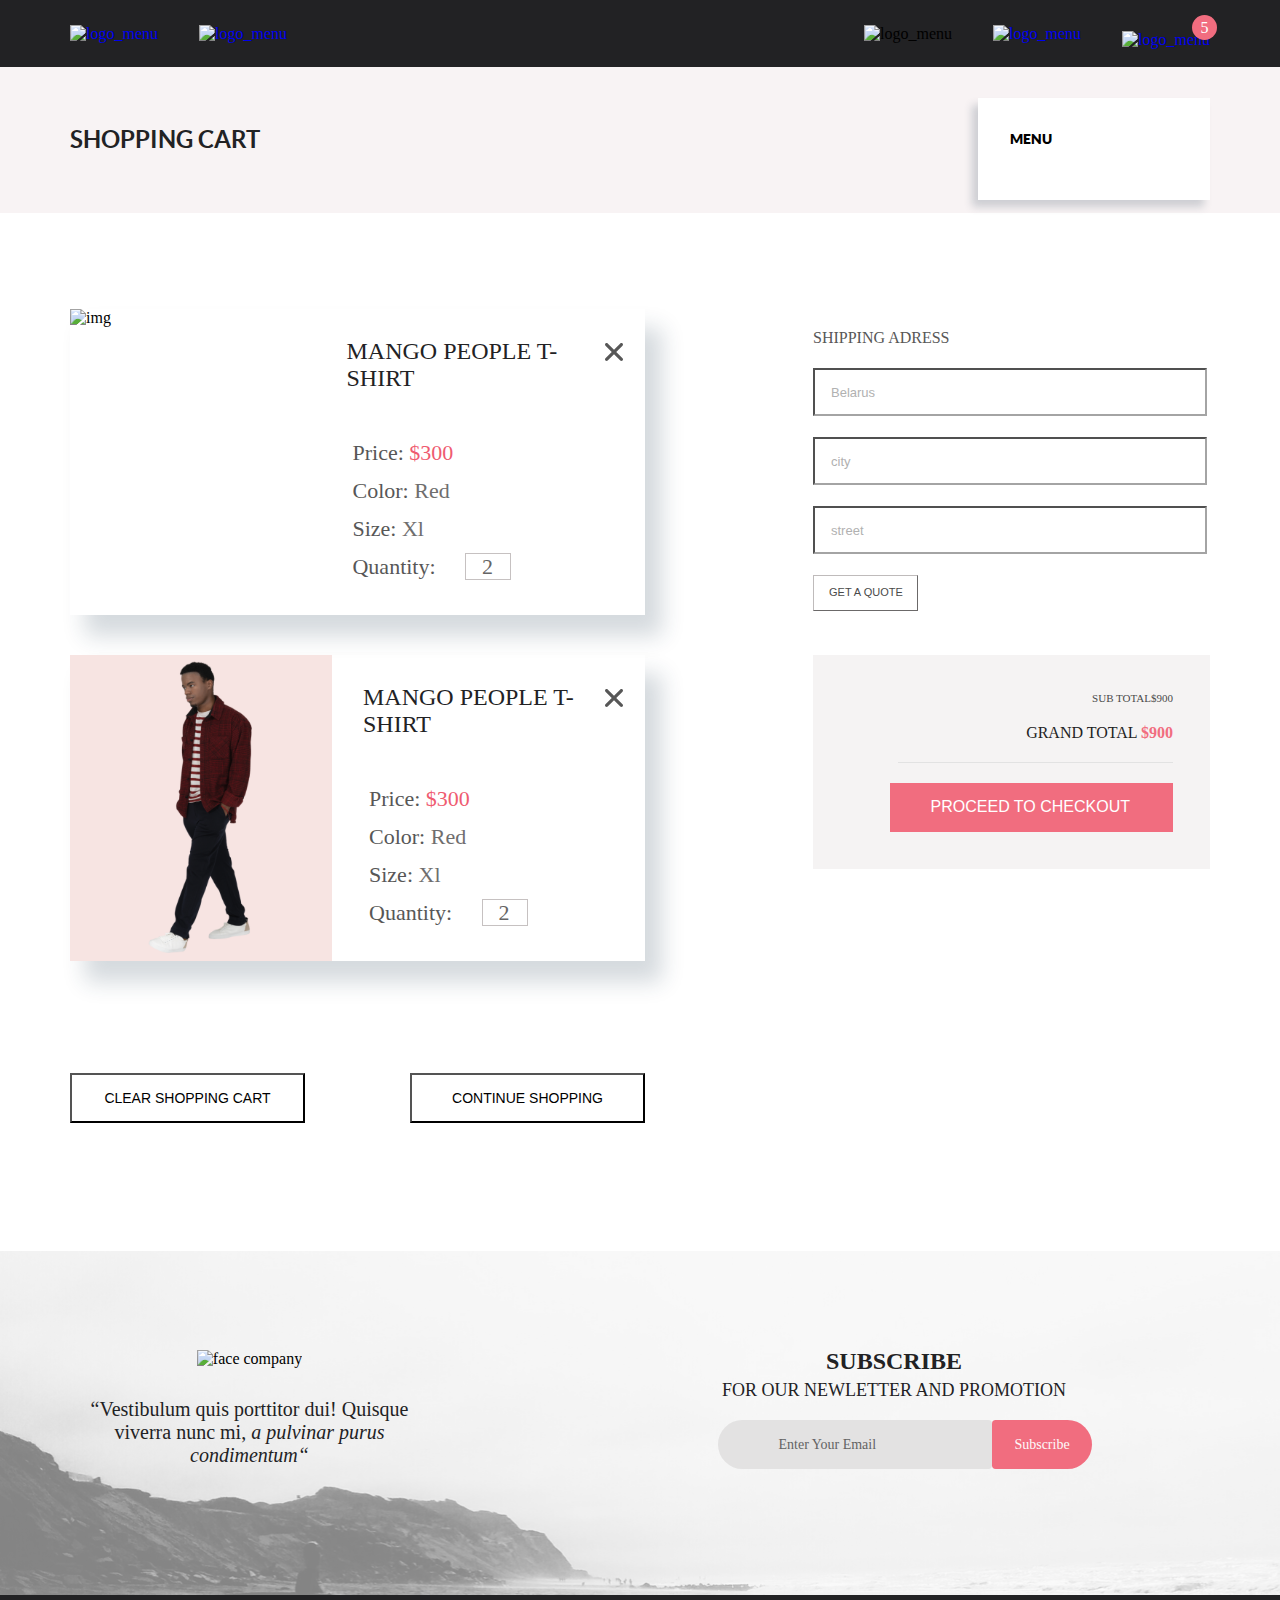
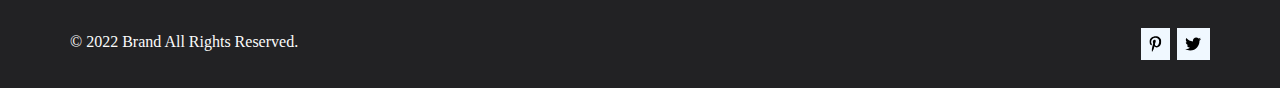
==== cart.html @ c23f2e06 ""сделала"" ====
<!DOCTYPE html>
<html lang="en">

<head>
    <meta charset="UTF-8">
    <meta http-equiv="X-UA-Compatible" content="IE=edge">
    <meta name="viewport" content="width=device-width, initial-scale=1.0">
    <title>Cart</title>
    <link rel="stylesheet" href="fonts/stylesheet.css">
    <link rel="stylesheet" href="style.css">
</head>

<body>

    <header class="header center">
        <nav class="header__left">
            <a class="log" href="#"><img src="img/logo_menu.png" alt="logo_menu" class="logl__header__left"></a>
            <a class="log" href="#"><img src="img/forma.png" alt="logo_menu" class="logl__header__left"></a>
        </nav>

        <nav class="header__right">
            <div class="header__burger">
                <label class="header__burger-img" for="burger"><img src="img/menu.png" alt="logo_menu" class="log1__header__right"></label>
                <input id="burger" type="checkbox">
                <nav class="nav">
                    <div class="burger_content">
                        <details class="burger_item__head">
                            <summary class="burger_head"><span class="burger_head-title">MENU</span>
                            </summary>
                            <details class="burger_item">
                                <summary class="burger_head"><span class="burger_head-title">MAN</span>
                                </summary>
                                <div class="burger_link-box">
                                    <a href="#" class="burger_link">Accessories</a>
                                    <a href="#" class="burger_link">Bags</a>
                                    <a href="#" class="burger_link">Denim</a>
                                    <a href="#" class="burger_link">T-Shirts</a>
                                </div>
                            </details>

                            <details class="burger_item">
                                <summary class="burger_head"><span class="burger_head-title">WOMAN</span>
                                </summary>
                                <div class="burger_link-box">
                                    <a href="#" class="burger_link">Accessories</a>
                                    <a href="#" class="burger_link">Bags</a>
                                    <a href="#" class="burger_link">Denim</a>
                                    <a href="#" class="burger_link">T-Shirts</a>
                                </div>
                            </details>
                        </details>
                    </div>
                </nav>
            </div>


            <!-- <a class="log" href="#"><img src="img/menu.png" alt="logo_menu" class="log1__header__right"></a> -->

            <a class="log" href="#"><img src="img/user.png" alt="logo_menu" class="log2__header__right"></a>

            <div class="basket__count">
                <a class="log_basket" href="#"><img src="img/korz.png" alt="logo_menu"
                        class="basket header__right__log3"></a>
            </div>
        </nav>
    </header>

    <div class="top__head center">
        <a class="top__head__link" href="#">
            <h2 class="top__head__heading">SHOPPING CART</h2>
        </a>
    </div>

    <div class="cart__content center">
        <div class="cart__content__product">
            <img class="cart__content__product__img" src="img/elleryBoy.png" alt="img">
            <div class="cart__content__product__description">
                <div class="cart__content__product_head">
                    <h1 class="cart__content__title">MANGO PEOPLE T-SHIRT</h1>
                    <a class="cart__content__svg__close" href="#"><svg width="18" height="18" viewBox="0 0 18 18"
                            fill="none" xmlns="http://www.w3.org/2000/svg">
                            <path
                                d="M11.2453 9L17.5302 2.71516C17.8285 2.41741 17.9962 2.01336 17.9966 1.59191C17.997 1.17045 17.8299 0.76611 17.5322 0.467833C17.2344 0.169555 16.8304 0.00177586 16.4089 0.00140366C15.9875 0.00103146 15.5831 0.168097 15.2848 0.465848L9 6.75069L2.71516 0.465848C2.41688 0.167571 2.01233 0 1.5905 0C1.16868 0 0.764125 0.167571 0.465848 0.465848C0.167571 0.764125 0 1.16868 0 1.5905C0 2.01233 0.167571 2.41688 0.465848 2.71516L6.75069 9L0.465848 15.2848C0.167571 15.5831 0 15.9877 0 16.4095C0 16.8313 0.167571 17.2359 0.465848 17.5342C0.764125 17.8324 1.16868 18 1.5905 18C2.01233 18 2.41688 17.8324 2.71516 17.5342L9 11.2493L15.2848 17.5342C15.5831 17.8324 15.9877 18 16.4095 18C16.8313 18 17.2359 17.8324 17.5342 17.5342C17.8324 17.2359 18 16.8313 18 16.4095C18 15.9877 17.8324 15.5831 17.5342 15.2848L11.2453 9Z"
                                fill="#575757" />
                        </svg></a>

                </div>
                <p class="cart__content__text">Price: <span class="text__price">$300</span></p>
                <p class="cart__content__text">Color: <span class="cart__content__text-Span">Red</span></p>
                <p class="cart__content__text">Size: <span class="cart__content__text-Span">Xl</span></p>
                <p class="cart__content__text">Quantity: <span class="cart__content__text-SpanNum">2</span></p>
            </div>
        </div>

        <div class="cart__content__form">
            <section class="cart__content__form__order">
                <h1 class="form__order_title">SHIPPING ADRESS</h1>
                <form class="cart__content__form__order__input">
                    <input class="input__adress" type="country" id="country" placeholder="Belarus">
                    <input class="input__adress" type="city" id="city" placeholder="city">
                    <input class="input__adress" type="street" id="street" placeholder="street">
                </form>
                <button class="cart__content__form__button">GET A QUOTE</button>
            </section>
        </div>
        <div class="cart__content__product">
            <img class="cart__content__product__img" src="img/menRed.png" alt="img">
            <div class="cart__content__product__description">
                <div class="cart__content__product_head">
                    <h1 class="cart__content__title">MANGO PEOPLE T-SHIRT</h1>
                    <a class="cart__content__svg__close" href="#"><svg width="18" height="18" viewBox="0 0 18 18"
                            fill="none" xmlns="http://www.w3.org/2000/svg">
                            <path
                                d="M11.2453 9L17.5302 2.71516C17.8285 2.41741 17.9962 2.01336 17.9966 1.59191C17.997 1.17045 17.8299 0.76611 17.5322 0.467833C17.2344 0.169555 16.8304 0.00177586 16.4089 0.00140366C15.9875 0.00103146 15.5831 0.168097 15.2848 0.465848L9 6.75069L2.71516 0.465848C2.41688 0.167571 2.01233 0 1.5905 0C1.16868 0 0.764125 0.167571 0.465848 0.465848C0.167571 0.764125 0 1.16868 0 1.5905C0 2.01233 0.167571 2.41688 0.465848 2.71516L6.75069 9L0.465848 15.2848C0.167571 15.5831 0 15.9877 0 16.4095C0 16.8313 0.167571 17.2359 0.465848 17.5342C0.764125 17.8324 1.16868 18 1.5905 18C2.01233 18 2.41688 17.8324 2.71516 17.5342L9 11.2493L15.2848 17.5342C15.5831 17.8324 15.9877 18 16.4095 18C16.8313 18 17.2359 17.8324 17.5342 17.5342C17.8324 17.2359 18 16.8313 18 16.4095C18 15.9877 17.8324 15.5831 17.5342 15.2848L11.2453 9Z"
                                fill="#575757" />
                        </svg></a>

                </div>
                <p class="cart__content__text">Price: <span class="text__price">$300</span></p>
                <p class="cart__content__text">Color: <span class="cart__content__text-Span">Red</span></p>
                <p class="cart__content__text">Size: <span class="cart__content__text-Span">Xl</span></p>
                <p class="cart__content__text">Quantity: <span class="cart__content__text-SpanNum">2</span></p>
            </div>
        </div>
        <div class="cart__content__formTotal">
            <p class="cart__content__formTotal__text1">SUB TOTAL<span>$900</span></p>
            <p class="cart__content__formTotal__text2">GRAND TOTAL <span class="text2__span">$900</span></p>
            <svg width="275" height="1" viewBox="0 0 275 1" fill="none" xmlns="http://www.w3.org/2000/svg">
                <path d="M275 0H0V1H275V0Z" fill="#E2E2E2" />
            </svg>
            <button class="cart__content__formTotal__button">PROCEED TO CHECKOUT</button>
        </div>
        <div class="cart__content__buttons">
            <button class="cart__content__buttons__shopping">CLEAR SHOPPING CART</button>
            <button class="cart__content__buttons__shopping">CONTINUE SHOPPING</button>
        </div>
    </div>

    <footer class="footer">

        <div class="footer_feedback center">
            <div class="footer_feedback_face_company center">

                <img src="img/face.png" alt="face company">
                <div class="text__face__company">
                    <p>“Vestibulum quis porttitor dui! Quisque viverra nunc mi,<span class="a_pulvinar"> a pulvinar
                            purus condimentum“</span> </p>
                </div>
            </div>
            <form class="footer_feedback_inter__email">
                <div>
                    <h2 class="title_SUBSCRIBE">SUBSCRIBE</h2>
                    <h3 class="title_FOR_OUR_NEWLETTER">FOR OUR NEWLETTER AND PROMOTION</h3>
                </div>
                <div class="button">
                    <input class="style__input" placeholder="   Enter Your Email" required type="email">

                    <button class="button__submit" type="submit">Subscribe</button>
                </div>
            </form>
        </div>
        <div class="footer_social_network center">
            <p class="footer_social_network__text">© 2022 Brand All Rights Reserved.</p>

            <div class="footer_social_network__icons">
                <a class="icon" href="#"><svg class="logo_footer" width="13" height="16" viewBox="0 0 13 16" fill="none"
                        xmlns="http://www.w3.org/2000/svg">
                        <g clip-path="url(#clip0_52_417)">
                            <path
                                d="M6.74017 0.203125C3.55549 0.203125 0.408051 2.34063 0.408051 5.8C0.408051 8 1.63723 9.25 2.38218 9.25C2.68948 9.25 2.8664 8.3875 2.8664 8.14375C2.8664 7.85313 2.13076 7.23438 2.13076 6.025C2.13076 3.5125 4.03039 1.73125 6.48875 1.73125C8.60256 1.73125 10.167 2.94062 10.167 5.1625C10.167 6.82187 9.50581 9.93437 7.36407 9.93437C6.59118 9.93437 5.93003 9.37187 5.93003 8.56563C5.93003 7.38438 6.74948 6.24062 6.74948 5.02187C6.74948 2.95312 3.83484 3.32812 3.83484 5.82812C3.83484 6.35313 3.90003 6.93437 4.13283 7.4125C3.70448 9.26875 2.82915 12.0344 2.82915 13.9469C2.82915 14.5375 2.91296 15.1188 2.96883 15.7094C3.07437 15.8281 3.0216 15.8156 3.18301 15.7563C4.74741 13.6 4.69154 13.1781 5.39925 10.3562C5.78104 11.0875 6.7681 11.4812 7.55031 11.4812C10.8467 11.4812 12.3273 8.24688 12.3273 5.33125C12.3273 2.22813 9.66412 0.203125 6.74017 0.203125Z"
                                fill="black" />
                        </g>
                        <defs>
                            <clipPath id="clip0_52_417">
                                <rect width="11.9193" height="16" fill="white" transform="translate(0.408051)" />
                            </clipPath>
                        </defs>
                    </svg>
                </a>

                <a class="icon" href="#"><svg class="logo_footer" width="17" height="16" viewBox="0 0 17 16" fill="none"
                        xmlns="http://www.w3.org/2000/svg">
                        <g clip-path="url(#clip0_52_413)">
                            <path
                                d="M14.4181 4.74107C14.4281 4.88319 14.4281 5.02535 14.4281 5.16747C14.4281 9.50247 11.1509 14.4974 5.16096 14.4974C3.31558 14.4974 1.60132 13.9593 0.159302 13.0253C0.421495 13.0558 0.673569 13.0659 0.94585 13.0659C2.46851 13.0659 3.8702 12.5482 4.98953 11.6649C3.5576 11.6345 2.3576 10.6903 1.94415 9.39081C2.14585 9.42125 2.34751 9.44156 2.5593 9.44156C2.85172 9.44156 3.14418 9.40094 3.41643 9.32991C1.92401 9.02531 0.80465 7.70553 0.80465 6.11163V6.07103C1.23825 6.31469 1.74249 6.46697 2.2769 6.48725C1.39959 5.89841 0.824826 4.89335 0.824826 3.75628C0.824826 3.14716 0.98614 2.58878 1.26851 2.10147C2.87187 4.09131 5.28195 5.39078 7.98443 5.53294C7.93403 5.28928 7.90376 5.0355 7.90376 4.78169C7.90376 2.97457 9.35586 1.5025 11.1609 1.5025C12.0987 1.5025 12.9457 1.89844 13.5407 2.53803C14.2768 2.39591 14.9827 2.12178 15.6079 1.74616C15.3659 2.5076 14.8516 3.14719 14.176 3.55325C14.8315 3.48222 15.4668 3.29944 16.0516 3.04566C15.608 3.69538 15.0533 4.27403 14.4181 4.74107Z"
                                fill="black" />
                        </g>
                        <defs>
                            <clipPath id="clip0_52_413">
                                <rect width="15.8924" height="16" fill="white" transform="translate(0.159302)" />
                            </clipPath>
                        </defs>
                    </svg>
                </a>

            </div>
        </div>
    </footer>

</body>

</html>
---- fonts/stylesheet.css ----
/*! Generated by Font Squirrel (https://www.fontsquirrel.com) on October 3, 2023 */

@font-face {
    font-family: 'latoblack';
    src: url('lato-black-webfont.woff2') format('woff2'),
         url('lato-black-webfont.woff') format('woff');
    font-weight: normal;
    font-style: normal;

}

@font-face {
    font-family: 'latobold';
    src: url('lato-bold-webfont.woff2') format('woff2'),
         url('lato-bold-webfont.woff') format('woff');
    font-weight: normal;
    font-style: normal;

}

@font-face {
    font-family: 'latolight';
    src: url('lato-light-webfont.woff2') format('woff2'),
         url('lato-light-webfont.woff') format('woff');
    font-weight: normal;
    font-style: normal;

}
---- style.css ----
@charset "UTF-8";
.main__catalog .main__link4, .main__catalog .main__link3, .main__catalog .main__link2, .main__catalog .main__link1 {
  display: flex;
  flex-direction: column;
  align-items: center;
  justify-content: center;
  font-size: 16px;
  line-height: 1.2;
  color: white;
}

.main__catalog .main__link4, .main__catalog .main__link3, .main__catalog .main__link2, .main__catalog .main__link1 {
  display: flex;
  flex-direction: column;
  align-items: center;
  justify-content: center;
  font-size: 16px;
  line-height: 1.2;
  color: white;
}

* {
  margin: 0;
  padding: 0;
}

/****footer*******/
.footer {
  position: relative;
}
.footer__dop__info {
  background-color: #222224;
}
.footer__dop__info {
  display: flex;
  justify-content: center;
  align-items: center;
  gap: 30px;
}
.footer .info {
  display: flex;
  flex-direction: column;
  justify-content: center;
  align-items: center;
  padding-top: 103px;
  padding-bottom: 104px;
  gap: 20px;
}
.footer .info_title {
  color: #FBFBFB;
  font-size: 19.96px;
  font-style: normal;
  font-weight: 400;
  line-height: normal;
}
.footer .info__text {
  color: #918f8f;
  text-align: center;
  font-family: Lato;
  font-size: 13.972px;
  font-style: normal;
  font-weight: 300;
  line-height: normal;
}
.footer_feedback {
  display: flex;
  padding-top: 97px;
  padding-bottom: 126px;
  gap: 293px;
  position: relative;
  z-index: 2;
}
.footer_feedback::after {
  content: "";
  background: url(img/backgroundBig.png);
  opacity: 0.5;
  top: 0;
  left: 0;
  bottom: 0;
  right: 0;
  position: absolute;
  z-index: -1;
}
.footer_feedback_face_company {
  display: flex;
  justify-content: center;
  align-items: center;
  flex-direction: column;
  gap: 30px;
}
.footer_feedback_face_company .text__face__company {
  width: 359px;
  color: #222224;
  text-align: center;
  font-family: Lato;
  font-size: 20px;
  font-style: normal;
  font-weight: 400;
  line-height: normal;
}
.footer_feedback_face_company .text__face__company .a_pulvinar {
  font-size: 20px;
  font-style: italic;
}
.footer_feedback_inter__email {
  display: flex;
  justify-content: center;
  flex-direction: column;
  align-items: flex-start;
  flex-wrap: nowrap;
  justify-content: flex-end;
}
.footer_feedback .title_SUBSCRIBE {
  color: #222224;
  text-align: center;
  font-family: Lato;
  font-size: 24px;
  font-style: normal;
  font-weight: 700;
}
.footer_feedback .title_FOR_OUR_NEWLETTER {
  color: #222224;
  font-family: Lato;
  font-size: 18px;
  font-style: normal;
  font-weight: 400;
  padding-bottom: 15px;
  line-height: 167.2%;
}
.footer_feedback .style__input {
  margin: -4px;
  border-radius: 100px 15px 15px 100px;
  background: #e3e2e2 !important;
  outline: #080808;
  height: 49px;
  width: 244px;
  color: #111111;
  font-family: Lato;
  border: 0px solid #080808;
}
.footer_feedback .style__input {
  padding-left: 30px;
}
.footer_feedback ::-moz-placeholder {
  color: #222224;
  font-family: Lato;
  font-size: 14px;
  opacity: 0.671;
  text-indent: 20px;
  vertical-align: middle;
}
.footer_feedback :-ms-input-placeholder {
  color: #222224;
  font-family: Lato;
  font-size: 14px;
  opacity: 0.671;
  text-indent: 20px;
  vertical-align: middle;
}
.footer_feedback ::placeholder {
  color: #222224;
  font-family: Lato;
  font-size: 14px;
  opacity: 0.671;
  text-indent: 20px;
  vertical-align: middle;
}
.footer_feedback .button__submit {
  border-radius: 15px 100px 100px 15px;
  background: #F16D7F !important;
  height: 49px;
  width: 100px;
  color: #fdf9f9;
  font-size: 14px;
  font-family: Lato;
  border: 0px solid #080808;
}
.footer_feedback .button__submit:hover {
  transition-timing-function: cubic-bezier(0.68, -0.55, 0.265, 1.55);
  scale: 1.1;
  transition-duration: 0.9s;
}
.footer_social_network {
  display: flex;
  justify-content: space-between;
  align-items: center;
  background-color: #222224;
  padding: 24px 23px;
  flex-wrap: nowrap;
  flex-direction: row;
  align-items: center;
}
.footer_social_network__text {
  color: #FBFBFB;
  font-size: center;
  font-weight: 16px;
  font-style: 400;
  text-align: normal;
  line-height: normal;
}
.footer_social_network__icons {
  display: flex;
  align-items: center;
  flex-direction: row;
  justify-content: center;
  gap: 7px;
}
.footer_social_network .icon {
  padding-top: 9px;
}
.footer_social_network .logo_footer {
  background-color: aliceblue;
  padding: 8px;
}
.footer .logo_footer:hover {
  background-color: #F16D7F;
}
.footer .network:hover {
  background-color: #F16D7F;
  transition-duration: 0.9s;
}
.footer .icon:hover {
  color: #F16D7F;
  transition-timing-function: linear;
}

.main__catalog .main__link4, .main__catalog .main__link3, .main__catalog .main__link2, .main__catalog .main__link1 {
  display: flex;
  flex-direction: column;
  align-items: center;
  justify-content: center;
  font-size: 16px;
  line-height: 1.2;
  color: white;
}

* {
  margin: 0;
  padding: 0;
}

/*main*/
.main {
  background: #F1E4E6;
}
.main__content {
  display: flex;
  justify-content: center;
  align-items: center;
  padding: 5px;
}
.main__content__image {
  margin-left: -139px;
}
.main__text {
  font-size: 48px;
  font-style: normal;
  font-weight: 900;
  line-height: normal;
  display: flex;
  flex-direction: row;
  gap: 16px;
}
.main__text_OF_LUXERIOUS {
  font-size: 32px;
  font-weight: 700;
}
.main__text_FASHION {
  color: #F16D7F;
  font-size: 32px;
  font-weight: 700;
}

/*main__catalog*/
.main__catalog {
  display: grid;
  justify-content: center;
  align-items: center;
  gap: 30px;
  color: #FFF;
  font-size: center;
  font-weight: 16px;
  font-style: 400;
  text-align: normal;
  line-height: normal;
  padding-top: 65px;
  padding-bottom: 96px;
}
.main__catalog_link {
  text-decoration: none;
}
.main__catalog_link__long {
  text-decoration: none;
}
.main__catalog .main__link1 {
  background-image: url(img/Group1.png);
  height: 260px;
  width: 360px;
}
.main__catalog .main__link2 {
  background-image: url(img/Group2.jpg);
  height: 260px;
  width: 360px;
}
.main__catalog .main__link3 {
  background-image: url(img/Group3.jpg);
  height: 260px;
  width: 360px;
}
.main__catalog .main__link4 {
  height: 180px;
  width: 1140px;
  background-image: url(img/Group4.jpg);
  grid-column: 1/4;
}
.main__catalog .span__catalog {
  color: #F16D7F;
  font-size: 24px;
  font-style: normal;
  font-weight: 700;
  line-height: normal;
}
.main__catalog .link:hover {
  color: aqua;
  transform: scale(1.2);
  /* Увеличиваем масштаб */
  transition: 1s;
  /* Время эффекта */
}
.main__catalog .link__long:hover {
  color: aqua;
  transform: scale(1.2);
  transition: 1s;
}

.main__catalog .main__link1, .main__catalog .main__link2, .main__catalog .main__link3, .main__catalog .main__link4 {
  display: flex;
  flex-direction: column;
  align-items: center;
  justify-content: center;
  font-size: 16px;
  line-height: 1.2;
  color: white;
}

* {
  margin: 0;
  padding: 0;
}

.fetured__product__new {
  display: flex;
  justify-content: center;
  align-items: center;
  gap: 30px;
  padding-top: 129px;
}

.fetured {
  display: grid;
  justify-content: center;
  align-items: center;
  gap: 30px;
  grid-template-columns: repeat(3, 1fr);
  padding-top: 1px;
  padding-bottom: 48px;
  justify-items: center;
}
.fetured catalog {
  padding-top: 132px;
}
.fetured__title {
  grid-column: 1/4;
  display: flex;
  justify-content: center;
  align-items: center;
  flex-direction: column;
}
.fetured__title__tit {
  color: #222;
  font-size: 30px;
  font-style: normal;
  font-weight: 400;
  line-height: normal;
}
.fetured__title__text {
  color: #9F9F9F;
  font-size: 14px;
  font-style: normal;
  font-weight: 400;
  line-height: normal;
}
.fetured__product {
  width: 360px;
  display: flex;
  justify-content: center;
  align-items: center;
  flex-direction: column;
  background-color: #F8F8F8;
}
.fetured__product__img {
  width: 100%;
}

.text_product {
  display: flex;
  gap: 16px;
  flex-direction: column;
  align-items: flex-start;
  padding-top: 25px;
  padding-bottom: 25px;
}
.text_product__title {
  color: #000;
  font-size: 20px;
  font-weight: 500;
  font-style: normal;
  font-weight: 400;
  line-height: normal;
}
.text_product__text {
  color: #5D5D5D;
  font-size: 14px;
  font-style: normal;
  font-weight: 300;
  line-height: normal;
}
.text_product__price {
  color: #F16D7F;
  font-size: 16px;
  font-style: normal;
  font-weight: 400;
  line-height: normal;
}

/****pege__number*******/
.pagina {
  display: flex;
  justify-content: center;
  align-items: center;
  margin-bottom: 96px;
}
.pagina_page {
  display: flex;
  justify-content: center;
  align-items: center;
  gap: 17px;
  border: 2px solid #f6f3f3;
  width: 350px;
  height: 60px;
}
.pagina_page__box {
  display: flex;
  justify-content: center;
  align-items: center;
  gap: 17px;
}
.pagina .number_page {
  list-style-type: none;
}
.pagina .num {
  color: #C4C4C4;
  font-size: 16px;
  font-style: normal;
  font-weight: 300;
  line-height: normal;
}
.pagina .num:hover {
  color: #F16D7F;
}

/****fetured__catalog*******/
.fetured__catalog {
  display: grid;
  justify-content: center;
  align-items: center;
  gap: 30px;
  grid-template-columns: repeat(3, 1fr);
  padding-top: 132px;
  padding-bottom: 48px;
  justify-items: center;
}
.fetured__catalog__title {
  grid-column: 1/4;
  display: flex;
  justify-content: center;
  align-items: center;
  flex-direction: column;
}
.fetured__catalog__title__tit {
  color: #222;
  font-size: 30px;
  font-style: normal;
  font-weight: 400;
  line-height: normal;
}
.fetured__catalog__title__text {
  color: #9F9F9F;
  font-size: 14px;
  font-style: normal;
  font-weight: 400;
  line-height: normal;
}
.fetured__catalog__product {
  width: 360px;
  display: flex;
  justify-content: center;
  align-items: center;
  flex-direction: column;
  background-color: #F8F8F8;
}
.fetured__catalog__product__img {
  width: 100%;
}

.text_product {
  display: flex;
  gap: 16px;
  flex-direction: column;
  align-items: flex-start;
  padding-top: 25px;
  padding-bottom: 25px;
}
.text_product__title {
  color: #000;
  font-size: 20px;
  font-weight: 500;
  font-style: normal;
  font-weight: 400;
  line-height: normal;
}
.text_product__text {
  color: #5D5D5D;
  font-size: 14px;
  font-style: normal;
  font-weight: 300;
  line-height: normal;
}
.text_product__price {
  color: #F16D7F;
  font-size: 16px;
  font-style: normal;
  font-weight: 400;
  line-height: normal;
}

.button__footer__product {
  grid-column: 1/4;
  display: flex;
  justify-content: center;
  align-items: center;
  flex-direction: column;
  padding: 15px 50px;
}
.button__footer__product span {
  color: #F26376;
  font-family: Lato;
  font-size: 16px;
  font-style: normal;
  font-weight: 400;
  line-height: normal;
}

.main__catalog .main__link1, .main__catalog .main__link2, .main__catalog .main__link3, .main__catalog .main__link4 {
  display: flex;
  flex-direction: column;
  align-items: center;
  justify-content: center;
  font-size: 16px;
  line-height: 1.2;
  color: white;
}

* {
  margin: 0;
  padding: 0;
}

/****filter__sort*******/
.filter_sort {
  position: absolute;
  display: flex;
  gap: 16px;
  padding-top: 39px;
  padding-bottom: 64px;
}

.filter {
  padding: 13px 16px 16px;
  width: 360px;
  box-sizing: border-box;
  position: relative;
  z-index: 10;
}
.filter[open] {
  background: #FFFFFF;
  box-shadow: 6px 4px 35px rgba(0, 0, 0, 0.21);
}
.filter_summary {
  display: flex;
  justify-content: flex-start;
  align-items: center;
  gap: 11px;
}
.filter__title {
  color: #222224;
  font-size: 14px;
  font-style: normal;
  font-weight: 400;
  line-height: normal;
  line-height: 17px;
}
.filter_content {
  padding-top: 24px;
  padding-bottom: 16px;
}
.filter_link-box {
  display: flex;
  flex-direction: column;
  gap: 11px;
  padding: 24px 16px;
}
.filter_link {
  color: #6F6E6E;
  font-size: 14px;
  font-style: normal;
  font-weight: 400;
  line-height: normal;
  line-height: 17px;
  padding-left: 17px;
}
.filter_link:hover {
  color: #F16D7F;
}
.filter_head {
  width: 140%;
  color: #6F6E6E;
  font-size: 14px;
  font-style: normal;
  font-weight: 400;
  line-height: normal;
  padding-top: 11px;
  padding-bottom: 11px;
  padding-left: 11px;
  border-bottom: 1px solid #e7e3e3;
  border-left: 5px solid #F16D7F;
}
.filter_item {
  margin-top: 16px;
}
.filter_item[open] .filter_head-title {
  color: #F16D7F;
}
.filter[open] .filter__title {
  color: #F16D7F;
}
.filter[open] path {
  fill: #F16D7F;
}
.filter_item[open].filter_head {
  color: #F16D7F;
}

.sort {
  display: flex;
  justify-content: flex-start;
  align-items: center;
  margin-left: 15px;
  padding-top: 12px;
  align-items: flex-start;
}
.sort_details {
  position: relative;
  padding-right: 27px;
}
.sort_summary {
  display: flex;
  align-items: center;
  gap: 10px;
}
.sort_title {
  color: #6F6E6E;
  font-size: 14px;
  font-style: normal;
  font-weight: 400;
  line-height: normal;
  line-height: 17px;
}
.sort__box {
  background: #FFFFFF;
  box-shadow: 6px 4px 35px rgba(0, 0, 0, 0.21);
  border: 1px solid #222222;
  position: absolute;
  width: 79px;
  z-index: 10;
  margin-top: 5px;
  padding: 9px;
}
.sort__check {
  display: flex;
  align-items: center;
  padding-top: 5px;
  padding-bottom: 9px;
  gap: 9px;
}
.sort__check label {
  color: #6F6E6E;
  font-size: 14px;
  font-style: normal;
  font-weight: 400;
  line-height: normal;
  font-family: Roboto;
}

.main__catalog .main__link1, .main__catalog .main__link2, .main__catalog .main__link3, .main__catalog .main__link4 {
  display: flex;
  flex-direction: column;
  align-items: center;
  justify-content: center;
  font-size: 16px;
  line-height: 1.2;
  color: white;
}

* {
  margin: 0;
  padding: 0;
}

/****** carousel ******/
.carousel-inner {
  display: flex;
  background-color: #F7F7F7;
  justify-content: center;
}

.carousel-control-next {
  right: 0;
}

.carousel-control-prev {
  left: 0;
}

.carousel-control-next, .carousel-control-prev {
  position: absolute;
  top: 0;
  bottom: 0;
  display: flex;
  align-items: center;
  justify-content: center;
  width: 15%;
  color: #fff;
  text-align: center;
  opacity: 0.5;
}

.carousel-control-next-icon,
.carousel-control-prev-icon {
  display: inline-block;
  width: 35px;
  height: 35px;
  background: transparent no-repeat center center;
  background-size: 100% 100%;
  background-color: rgba(42, 42, 42, 0.15);
}
.carousel-control-next-icon :hover,
.carousel-control-prev-icon :hover {
  fill: #F16D7F;
}

.carousel-control-prev-icon {
  padding-top: 2px;
  padding-right: 5px;
}

.carousel-control-next-icon {
  padding-top: 2px;
  padding-right: 5px;
  transform: rotate(180deg);
}

.product_description {
  display: flex;
  justify-content: center;
  align-items: center;
  flex-direction: column;
  margin-bottom: 655px;
  position: relative;
}
.product_description__box {
  width: 850px;
  height: 685px;
  display: flex;
  justify-content: center;
  align-items: center;
  flex-direction: column;
  top: -45px;
  position: absolute;
  z-index: 10;
  border: 1px solid #EAEAEA;
  background-color: #FFF;
  padding-bottom: 64px;
}
.product_description_title1 {
  color: #000;
  font-size: 14px;
  font-style: normal;
  font-weight: 300;
  line-height: normal;
  padding-top: 64px;
  padding-bottom: 12px;
}
.product_description_title2 {
  color: #4D4D4D;
  font-size: 18px;
  font-style: normal;
  font-weight: 300;
  line-height: normal;
  padding-top: 12px;
  padding-bottom: 48px;
}
.product_description_text {
  color: #5E5E5E;
  font-size: 14px;
  font-style: normal;
  font-weight: 300;
  line-height: normal;
  text-align: center;
  width: 582px;
}
.product_description__price {
  display: flex;
  justify-content: center;
  align-items: center;
  color: #222224;
  font-size: 24px;
  font-style: normal;
  font-weight: 300;
  line-height: normal;
  padding-top: 32px;
  padding-bottom: 65px;
  color: #F16D7F;
  border-bottom: 1px solid #EAEAEA;
  width: 50%;
}
.product_description_line {
  padding-top: 0px;
  padding-bottom: 65px;
}
.product_description_breadCrambs {
  display: flex;
  justify-content: center;
  align-items: center;
  flex-direction: row;
  gap: 22px;
  padding-bottom: 63px;
}
.product_description_breadCrambs__a {
  color: #222224;
  gap: 9px;
}
.product_description__button {
  display: flex;
  justify-content: center;
  align-items: center;
  gap: 22px;
  border: 2px solid #e34761;
  padding: 3px 54px;
  width: 200px;
}
.product_description__button .button_text {
  color: #F16D7F;
  font-size: 16px;
  font-style: normal;
  font-weight: 400;
  line-height: normal;
  padding-top: 17px;
  padding-right: 5px;
}

.product_description_title1:hover {
  color: #F16D7F;
}

.product_description__button:hover {
  color: #F16D7F;
  transform: translate(0, 0.25em);
}

.main__catalog .main__link1, .main__catalog .main__link2, .main__catalog .main__link3, .main__catalog .main__link4 {
  display: flex;
  flex-direction: column;
  align-items: center;
  justify-content: center;
  font-size: 16px;
  line-height: 1.2;
  color: white;
}

* {
  margin: 0;
  padding: 0;
}

.cart__content {
  padding-top: 96px;
  padding-bottom: 128px;
  display: grid;
  grid-template-columns: repeat(2, auto);
  gap: 40px;
}
.cart__content__product {
  box-shadow: 16px 20px 21px 1px rgba(34, 60, 80, 0.19);
  display: flex;
  align-items: center;
  justify-content: center;
  align-content: center;
  flex-wrap: nowrap;
  gap: 31px;
}
.cart__content__product__img {
  width: 262px;
  height: 306px;
}
.cart__content__product_head {
  display: flex;
  flex-direction: row;
  align-content: flex-start;
  justify-content: flex-start;
  align-items: flex-start;
  flex-wrap: nowrap;
}
.cart__content__title {
  color: #222224;
  font-size: 24px;
  font-weight: 400;
  font-style: normal;
  text-align: none;
  line-height: normal;
  padding-top: 0px;
  padding-bottom: 42px;
}
.cart__content__svg__close {
  padding-top: 5px;
  padding-right: 22px;
}
.cart__content__svg__close path:hover {
  fill: #F16D7F;
}
.cart__content__text {
  color: #575757;
  font-size: 22px;
  font-weight: 400;
  font-style: normal;
  text-align: none;
  line-height: normal;
  padding: 6px;
}
.cart__content__text-Span {
  color: #6F6E6E;
  font-family: Lato;
  font-size: 22px;
  font-style: normal;
  font-weight: 400;
  line-height: normal;
}
.cart__content__text-SpanNum {
  border: 1px solid #c6c1c1;
  padding-left: 16px;
  padding-right: 17px;
  color: #656565;
  font-family: Lato;
  font-size: 22px;
  font-style: normal;
  font-weight: 400;
  line-height: normal;
  margin-left: 24px;
}
.cart__content__text .text__price {
  color: #EF5B70;
  font-size: 22px;
  font-weight: 400;
  font-style: normal;
  text-align: none;
  line-height: normal;
}
.cart__content__form {
  padding-left: 128px;
}
.cart__content__form__order {
  display: flex;
  justify-content: none;
  flex-direction: column;
  flex-wrap: nowrap;
  align-items: flex-start;
  gap: 21px;
}
.cart__content__form__order__input {
  display: flex;
  flex-direction: column;
  flex-wrap: nowrap;
  justify-content: center;
  align-content: center;
  gap: 21px;
}
.cart__content__form .form__order_title {
  color: #575757;
  font-size: 16px;
  font-weight: 300;
  font-style: normal;
  text-align: none;
  line-height: normal;
  padding-top: 20px;
}
.cart__content__form .input__adress {
  text-indent: 16px;
  width: 390px;
  height: 44px;
  border-color: #A4A4A4;
}
.cart__content__form input::-moz-placeholder {
  color: #B1B1B1;
  font-size: 13px;
  font-weight: 300;
  font-style: normal;
  text-align: none;
  line-height: normal;
}
.cart__content__form input:-ms-input-placeholder {
  color: #B1B1B1;
  font-size: 13px;
  font-weight: 300;
  font-style: normal;
  text-align: none;
  line-height: normal;
}
.cart__content__form input::placeholder {
  color: #B1B1B1;
  font-size: 13px;
  font-weight: 300;
  font-style: normal;
  text-align: none;
  line-height: normal;
}
.cart__content__form__button {
  background-color: white;
  color: #4A4A4A;
  font-size: 11px;
  font-weight: 300;
  font-style: normal;
  text-align: none;
  line-height: normal;
  padding-top: 10px;
  padding-bottom: 12px;
  padding-left: 15px;
  padding-right: 14px;
  border-width: 1px;
  border-color: #bfbbbb;
}
.cart__content__form__button:hover {
  box-shadow: 0px 0px 11px 2px rgba(75, 78, 80, 0.81);
  transition: All 0.5s ease;
}
.cart__content__formTotal {
  width: 360px;
  height: 214px;
  background-color: #F5F3F3;
  margin-left: 128px;
  display: flex;
  justify-content: center;
  flex-direction: column;
  flex-wrap: nowrap;
  align-items: flex-end;
  gap: 20px;
  padding-right: 37px;
}
.cart__content__formTotal__text1 {
  color: #4A4A4A;
  font-size: 11px;
  font-weight: 400;
  font-style: normal;
  text-align: none;
  line-height: normal;
}
.cart__content__formTotal__text2 {
  color: #222;
  font-size: 16px;
  font-weight: 300;
  font-style: normal;
  text-align: none;
  line-height: normal;
}
.cart__content__formTotal__text2 .text2__span {
  color: #F16D7F;
  font-size: 16px;
  font-weight: 700;
  font-style: normal;
  text-align: none;
  line-height: normal;
}
.cart__content__formTotal__button {
  color: #FFF;
  font-size: 16px;
  font-weight: 300;
  font-style: normal;
  text-align: none;
  line-height: normal;
  padding-top: 15px;
  padding-bottom: 16px;
  padding-left: 41px;
  padding-right: 43px;
  border: none;
  background-color: #F16D7F;
}
.cart__content__formTotal__button:hover {
  box-shadow: 0px 0px 11px 2px rgba(75, 78, 80, 0.81);
  transition: All 0.5s ease;
}
.cart__content__buttons {
  display: flex;
  justify-content: space-between;
  padding-top: 72px;
}
.cart__content__buttons__shopping {
  color: #000;
  font-size: 14px;
  font-weight: 300;
  font-style: normal;
  text-align: none;
  line-height: normal;
  width: 235px;
  height: 50px;
  background-color: white;
}
.cart__content__buttons__shopping:hover {
  box-shadow: 0px 0px 11px 2px rgba(75, 78, 80, 0.81);
  transition: All 0.5s ease;
}

* {
  margin: 0;
  padding: 0;
}

summary {
  display: block;
}

summary::-webkit-details-marker {
  display: none;
}

a {
  text-decoration: none;
}

.center {
  padding-left: calc(50% - 570px);
  padding-right: calc(50% - 570px);
}

.header {
  background: #222224;
  display: flex;
  justify-content: space-between;
  align-items: center;
  padding-top: 18px;
  padding-bottom: 18px;
  position: relative;
}
.header__burger-img:hover {
  box-shadow: -22px -16px 9px -5px rgba(235, 241, 245, 0.19);
  transition: All 0.5s ease;
}
.header__left {
  display: flex;
  justify-content: none;
  align-items: center;
  gap: 41px;
}
.header__right {
  display: flex;
  justify-content: none;
  align-items: center;
  gap: 41px;
  position: relative;
}
.header__right__log3 {
  padding-top: 13px;
}
.header__right .burger_head {
  padding-bottom: 20px;
}
.header__right .burger_head-title {
  color: #000;
  font-size: 14px;
  font-weight: 700;
  font-style: normal;
  text-align: none;
  line-height: normal;
  font-family: "latoblack";
}
.header__right .burger_item[open] .burger_head-title {
  color: #F16D7F;
  transition: All 0.5s ease;
}
.header__right .burger_link-box {
  display: flex;
  flex-direction: column;
  align-items: flex-start;
  gap: 11px;
  padding-bottom: 21px;
  padding-left: 24px;
}
.header__right .burger_link-box .burger_link:hover {
  color: #F16D7F;
}
.header__right .burger_link-box .burger_link {
  color: #6F6E6E;
  font-family: Lato;
  font-size: 14px;
  font-style: normal;
  font-weight: 400;
  line-height: normal;
}
.header__right .nav {
  background: #FFFFFF;
  box-shadow: 6px, 4px, 35px rgba(0, 0, 0, 0.21);
  width: 232px;
  padding: 32px;
  box-sizing: border-box;
  position: absolute;
  top: 80px;
  right: 0px;
  transition: right 0.3s;
  box-shadow: -6px 7px 8px 0px rgba(34, 60, 80, 0.2);
}
.header #burger {
  position: absolute;
  left: -99999999px;
  visibility: hidden;
}
.header #burger:checked ~ .nav {
  right: -99999px;
}
.header .basket__count::after {
  content: "5";
  position: absolute;
  display: flex;
  justify-content: center;
  align-items: center;
  width: 25px;
  height: 25px;
  background-color: #F16D7F;
  color: white;
  top: -3px;
  right: -7px;
  border-radius: 15px 15px 15px 15px;
}
.header .log:hover {
  margin-top: 5px;
  transition: 1s;
}
.header .header__right__log3:hover {
  transform: rotate(50deg);
  transition: 1s;
}

.top__head {
  display: flex;
  justify-content: space-between;
  align-items: center;
  padding-top: 59px;
  padding-bottom: 60px;
  background: #F8F3F4;
  text-decoration: none;
}
.top__head__link {
  font-family: "latobold";
  text-decoration: none;
  color: #636363;
  font-size: 14px;
  font-weight: 300;
  font-style: normal;
  text-align: none;
  line-height: normal;
  color: #222224;
}
.top__head__heading {
  color: #222224;
  font-size: 24px;
  font-weight: 300;
  font-style: normal;
  text-align: none;
  line-height: normal;
}
.top__head__heading:hover {
  color: #F16D7F;
}
.top__head .breadCrambs__link {
  color: #222224;
  text-decoration: none;
}
.top__head .breadCrambs__link:hover {
  color: #F16D7F;
}

/*затемнение с ярлыком начало*/
.prod {
  position: relative;
}

.prod:after {
  content: "";
  position: absolute;
  top: 0;
  left: 0;
  right: 0;
  bottom: 0;
  background: rgba(0, 0, 0, 0.5);
  opacity: 0;
}

.prod:before {
  display: flex;
  justify-content: center;
  align-items: center;
  content: url(img/Add_to_cart.png);
  position: absolute;
  top: 0;
  left: 0;
  right: 0;
  bottom: 0;
  opacity: 0;
}

.prod:hover:before,
.prod:hover:after {
  opacity: 1;
  transition: 1s;
}

/*затемнение с ярлыком конец*/
.button__footer__product:hover {
  border: 3px dotted #3a7999;
  color: #3a7999;
  background: rgba(0, 0, 0, 0);
  transition: All 0.5s ease;
}

.info_slyle_footer:hover {
  transform: scale(1.2);
  color: cornflowerblue;
}

.text_product {
  display: flex;
  gap: 16px;
  flex-direction: column;
  align-items: flex-start;
  padding-top: 25px;
  padding-bottom: 25px;
}
.text_product .text__product__title {
  font-family: "latoblack";
  color: #222224;
  font-size: 13px;
  font-style: normal;
  font-weight: 400;
  line-height: normal;
}
.text_product .text__product__text {
  font-family: "latolight";
  color: #5D5D5D;
  font-size: 14px;
  font-style: normal;
  font-weight: 300;
  line-height: normal;
}
.text_product .text__product__price {
  font-family: "latoblack";
  color: #F16D7F;
  font-size: 16px;
  font-style: normal;
  font-weight: 400;
  line-height: normal;
}
.text_product .button__footer__product {
  grid-column: 1/4;
  width: 212px;
  height: 48px;
}
.text_product .button__footer__product span {
  color: #F26376;
  font-family: Lato;
  font-size: 16px;
  font-style: normal;
  font-weight: 400;
  line-height: normal;
}

/*****адаптив для телефона*****/
@media (min-width: 320px) and (max-width: 767px) {
  body {
    max-width: 736px;
  }
  /*header*/
  .center {
    padding-left: calc(50% - 368px);
    padding-right: calc(50% - 368px);
  }
  .header {
    display: flex;
    justify-content: space-around;
    align-items: center;
  }
  .header__left {
    padding-left: 16px;
    gap: 41px;
  }
  .header__right {
    gap: 0px;
  }
  .basket,
.header__right__log3,
.log2__header__right,
.basket__count {
    display: none;
  }
  .log1__header__right {
    padding-right: 16px;
  }
  .top__head {
    flex-direction: column;
  }
  .top__head__link {
    padding-bottom: 32px;
  }
  .carousel {
    padding-top: none;
    padding-bottom: 85px;
  }
  .carousel-inner {
    padding-bottom: 85px;
  }
  .product_description {
    position: relative !important;
    margin-bottom: 65px;
    padding-left: 5px;
    padding-right: 5px;
  }
  .product_description__box {
    position: absolute;
    width: 320px;
    position: static;
    width: 100%;
    border: none;
  }
  .product_description_text {
    width: 294px;
  }
  .product_description_breadCrambs {
    color: #6F6E6E;
    font-family: Lato;
    font-size: 10px;
    font-style: normal;
    font-weight: 400;
    line-height: normal;
  }
  .product_description__button {
    width: 200px;
  }
  /*main*/
  .main {
    height: 363px;
    justify-content: center;
  }
  .main .main__content__image {
    display: none;
  }
  .main .menu__img__left {
    display: none;
  }
  .main .main__text {
    font-size: 38px;
    gap: 15px;
    margin-top: 105px;
    padding-left: 20px;
  }
  .main .main__text_OF_LUXERIOUS {
    font-size: 20px;
  }
  .main .main__text_FASHION {
    font-size: 20px;
  }
  /****main__catalog*****/
  .main__catalog {
    display: flex;
    justify-content: center;
    align-items: center;
    flex-direction: column;
    flex-wrap: nowrap;
  }
  .main__catalog .link {
    width: 300px;
  }
  .main__catalog .main__link4 {
    width: 300px;
    height: 111px;
  }
  .main__catalog .main__link1 {
    height: 247px;
  }
  .main__catalog .main__link2 {
    height: 248px;
  }
  .main__catalog .main__link3 {
    height: 248px;
  }
  /*будущие товары*/
  .fetured {
    display: flex;
    flex-direction: column;
    align-items: center;
    align-content: center;
    flex-wrap: nowrap;
    padding-bottom: 95px;
  }
  .fetured__title {
    width: 97%;
  }
  .fetured__product__img {
    padding-left: 10px;
    padding-right: 10px;
  }
  .fetured .product_background {
    background-color: #F3EEEF;
  }
  .fetured__product__new {
    display: flex;
    justify-content: center;
    align-items: center;
    flex-direction: column;
    padding-top: 64px;
  }
  .footer_background_image {
    height: 82%;
  }
  .footer_feedback {
    flex-direction: column;
    align-items: center;
    padding-top: 64px;
    padding-bottom: 109px;
    gap: 59px;
  }
  .footer_feedback .footer_feedback_face_company {
    padding-bottom: 48px;
  }
  .footer_feedback .text__face__company {
    width: 100%;
    color: #222224;
    font-size: 18px;
    font-weight: 400;
    font-style: normal;
    text-align: none;
    line-height: normal;
  }
  .footer_feedback_inter__email {
    align-items: center;
  }
  .footer_feedback_inter__email .title_SUBSCRIBE {
    font-family: Lato;
    font-size: 24px;
    font-style: normal;
    font-weight: 700;
    line-height: 167.2%;
  }
  .footer_feedback_inter__email .title_FOR_OUR_NEWLETTER {
    font-size: 14px;
    font-weight: 400;
  }
  .footer_feedback_inter__email .style__input {
    width: 162px;
    height: 35px;
  }
  .footer_feedback_inter__email .button__submit {
    width: 75px;
    height: 34px;
  }
  .footer_social_network {
    display: flex;
    background-color: #222224;
    justify-content: space-between;
    align-items: center;
    flex-direction: column-reverse;
    padding-bottom: 10px;
  }
}
/***адаптив для планшета***/
@media (min-width: 768px) and (max-width: 1024px) {
  body {
    padding-top: 18px;
    padding-bottom: 18px;
  }
  .center {
    padding-left: calc(50% - 368px);
    padding-right: calc(50% - 368px);
  }
  .header {
    padding-left: 32px;
    padding-right: 41px;
  }
  .header__right {
    margin-right: 20px;
  }
  .top__head {
    padding-left: 16px;
    padding-right: 16px;
  }
  .top__head__link {
    padding-top: 59px;
    padding-bottom: 60px;
  }
  .product_description {
    margin-bottom: 129px;
    padding-left: 5px;
    padding-right: 5px;
  }
  .product_description__box {
    position: static;
    border: none;
    width: 100%;
  }
  .product_description__button {
    width: 212px;
  }
  .product_description_breadCrambs__a {
    color: #6F6E6E;
    font-size: 14px;
    font-style: normal;
    font-weight: 400;
    line-height: normal;
  }
  .main__content {
    justify-content: center;
  }
  .main .menu__img__left {
    width: 386px;
    height: 368px;
  }
  .main__catalog .link {
    width: 232px;
    height: 167px;
  }
  .main__catalog .link__long {
    width: 760px;
    height: 116px;
  }
  .fetured {
    grid-template-columns: 1fr 1fr;
  }
  .fetured__title {
    grid-column: 1/3;
  }
  .fetured .button__footer__product {
    grid-column: 1/3;
  }
  .fetured__product__new {
    gap: 16px;
  }
  .fetured__product__new .woman {
    display: none;
  }
  .footer_background_image {
    height: 89%;
  }
  .footer_feedback {
    flex-direction: column;
    align-items: center;
    gap: 48px;
  }
  .footer_social_network {
    padding-left: 32px;
    padding-right: 32px;
  }
}/*# sourceMappingURL=style.css.map */
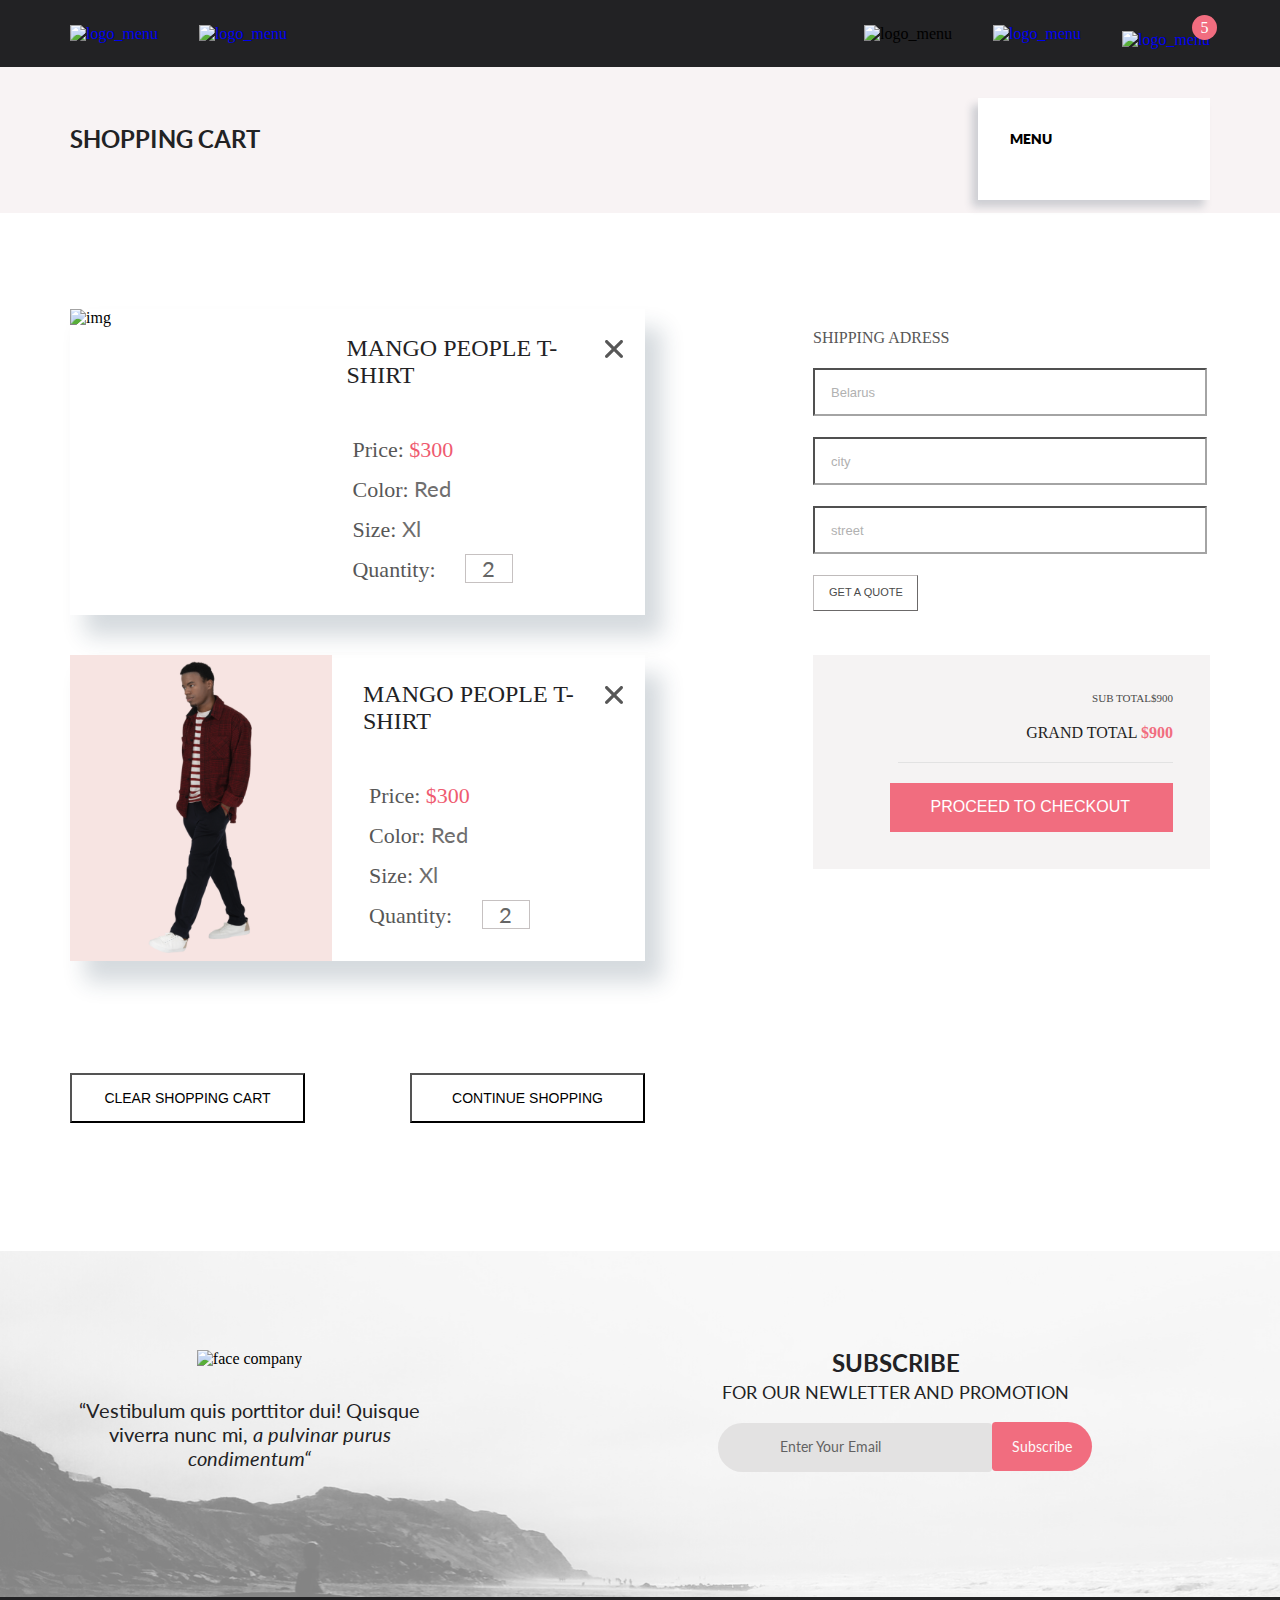
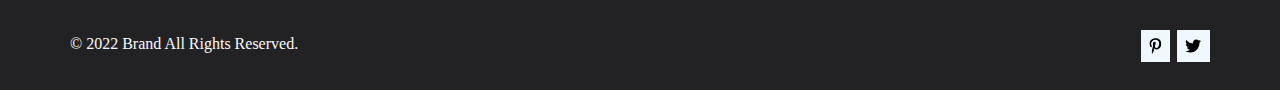
==== commit 652e0ac6: ""исправила ошибки ДЗ"" ====
--- a/cart.html
+++ b/cart.html
@@ -7,6 +7,10 @@
     <meta name="viewport" content="width=device-width, initial-scale=1.0">
     <title>Cart</title>
     <link rel="stylesheet" href="fonts/stylesheet.css">
+    <link rel="preconnect" href="https://fonts.googleapis.com">
+    <link rel="preconnect" href="https://fonts.gstatic.com" crossorigin>
+    <link href="https://fonts.googleapis.com/css2?family=Lato:ital,wght@0,300;0,400;0,700;1,400&display=swap"
+        rel="stylesheet">
     <link rel="stylesheet" href="style.css">
 </head>
 
@@ -20,7 +24,8 @@
 
         <nav class="header__right">
             <div class="header__burger">
-                <label class="header__burger-img" for="burger"><img src="img/menu.png" alt="logo_menu" class="log1__header__right"></label>
+                <label class="header__burger-img" for="burger"><img src="img/menu.png" alt="logo_menu"
+                        class="log1__header__right"></label>
                 <input id="burger" type="checkbox">
                 <nav class="nav">
                     <div class="burger_content">
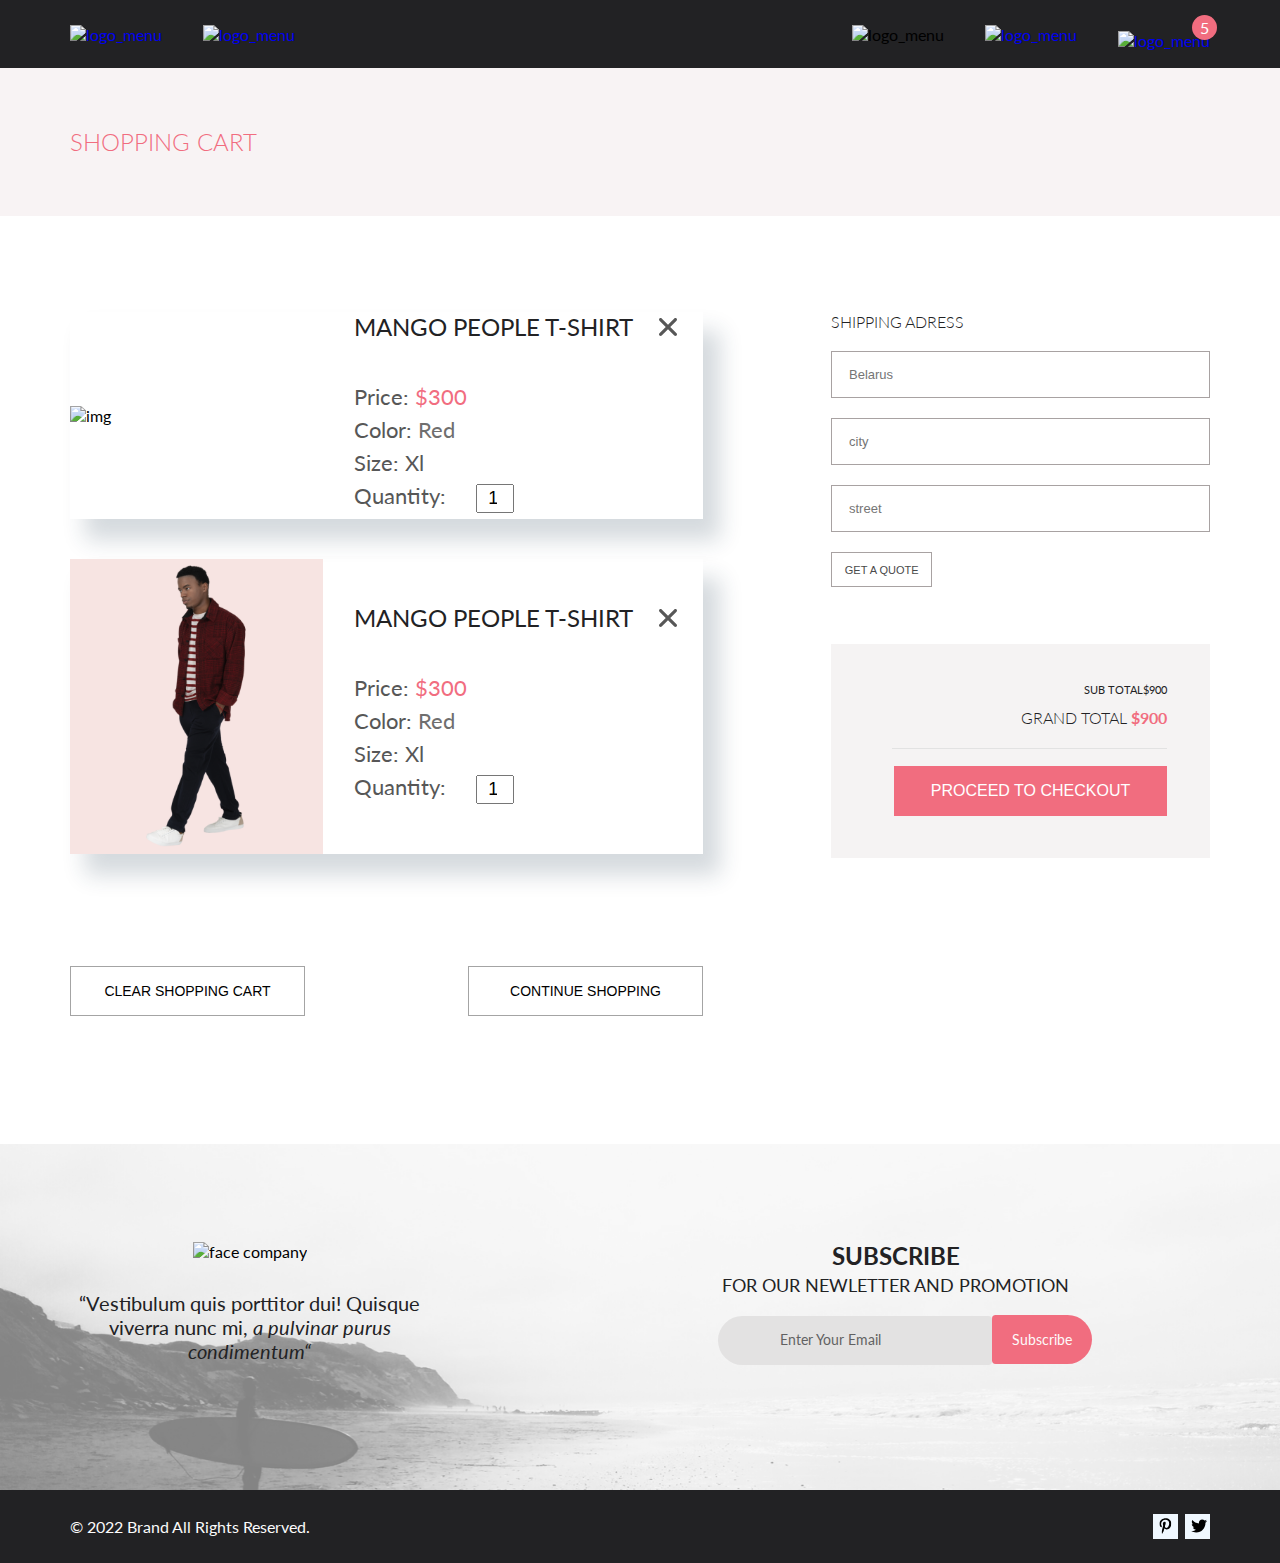
==== commit 34988606: ""страница регистрации готова"" ====
--- a/cart.html
+++ b/cart.html
@@ -76,68 +76,70 @@
         </a>
     </div>
 
-    <div class="cart__content center">
-        <div class="cart__content__product">
-            <img class="cart__content__product__img" src="img/elleryBoy.png" alt="img">
-            <div class="cart__content__product__description">
-                <div class="cart__content__product_head">
-                    <h1 class="cart__content__title">MANGO PEOPLE T-SHIRT</h1>
-                    <a class="cart__content__svg__close" href="#"><svg width="18" height="18" viewBox="0 0 18 18"
-                            fill="none" xmlns="http://www.w3.org/2000/svg">
-                            <path
-                                d="M11.2453 9L17.5302 2.71516C17.8285 2.41741 17.9962 2.01336 17.9966 1.59191C17.997 1.17045 17.8299 0.76611 17.5322 0.467833C17.2344 0.169555 16.8304 0.00177586 16.4089 0.00140366C15.9875 0.00103146 15.5831 0.168097 15.2848 0.465848L9 6.75069L2.71516 0.465848C2.41688 0.167571 2.01233 0 1.5905 0C1.16868 0 0.764125 0.167571 0.465848 0.465848C0.167571 0.764125 0 1.16868 0 1.5905C0 2.01233 0.167571 2.41688 0.465848 2.71516L6.75069 9L0.465848 15.2848C0.167571 15.5831 0 15.9877 0 16.4095C0 16.8313 0.167571 17.2359 0.465848 17.5342C0.764125 17.8324 1.16868 18 1.5905 18C2.01233 18 2.41688 17.8324 2.71516 17.5342L9 11.2493L15.2848 17.5342C15.5831 17.8324 15.9877 18 16.4095 18C16.8313 18 17.2359 17.8324 17.5342 17.5342C17.8324 17.2359 18 16.8313 18 16.4095C18 15.9877 17.8324 15.5831 17.5342 15.2848L11.2453 9Z"
-                                fill="#575757" />
-                        </svg></a>
-
-                </div>
-                <p class="cart__content__text">Price: <span class="text__price">$300</span></p>
-                <p class="cart__content__text">Color: <span class="cart__content__text-Span">Red</span></p>
-                <p class="cart__content__text">Size: <span class="cart__content__text-Span">Xl</span></p>
-                <p class="cart__content__text">Quantity: <span class="cart__content__text-SpanNum">2</span></p>
-            </div>
-        </div>
-
-        <div class="cart__content__form">
-            <section class="cart__content__form__order">
-                <h1 class="form__order_title">SHIPPING ADRESS</h1>
-                <form class="cart__content__form__order__input">
-                    <input class="input__adress" type="country" id="country" placeholder="Belarus">
-                    <input class="input__adress" type="city" id="city" placeholder="city">
-                    <input class="input__adress" type="street" id="street" placeholder="street">
+    <div class="cart center">
+        <div class="cart__left">
+            <div class="cart__left-prod">
+                <img class="cart__left-prod-img" src="img/elleryBoy.png" alt="img">
+                <div class="cart__left-prod-description">
+                    <div class="cart__left-prod-head">
+                        <h1 class="cart__left-prod-title">MANGO PEOPLE T-SHIRT</h1>
+                        <a class="cart__left-prod-svg__close" href="#"><svg width="18" height="18" viewBox="0 0 18 18" fill="none"
+                                xmlns="http://www.w3.org/2000/svg">
+                                <path
+                                    d="M11.2453 9L17.5302 2.71516C17.8285 2.41741 17.9962 2.01336 17.9966 1.59191C17.997 1.17045 17.8299 0.76611 17.5322 0.467833C17.2344 0.169555 16.8304 0.00177586 16.4089 0.00140366C15.9875 0.00103146 15.5831 0.168097 15.2848 0.465848L9 6.75069L2.71516 0.465848C2.41688 0.167571 2.01233 0 1.5905 0C1.16868 0 0.764125 0.167571 0.465848 0.465848C0.167571 0.764125 0 1.16868 0 1.5905C0 2.01233 0.167571 2.41688 0.465848 2.71516L6.75069 9L0.465848 15.2848C0.167571 15.5831 0 15.9877 0 16.4095C0 16.8313 0.167571 17.2359 0.465848 17.5342C0.764125 17.8324 1.16868 18 1.5905 18C2.01233 18 2.41688 17.8324 2.71516 17.5342L9 11.2493L15.2848 17.5342C15.5831 17.8324 15.9877 18 16.4095 18C16.8313 18 17.2359 17.8324 17.5342 17.5342C17.8324 17.2359 18 16.8313 18 16.4095C18 15.9877 17.8324 15.5831 17.5342 15.2848L11.2453 9Z"
+                                    fill="#575757" />
+                            </svg></a>
+
+                    </div>
+                    <p class="cart__left-prod-text">Price: <span class="text__price"> $300</span></p>
+                    <p class="cart__left-prod-text">Color: <span class="ccart__left-text-Span"> Red</span></p>
+                    <p class="cart__left-prod-text">Size: <span class="cart__left-text-Span"> Xl</span></p>
+                    <p class="cart__left-prod-text">Quantity: <input class="product-count" type="number" min="0" value="1"></p>
+                </div>
+            </div>
+            <div class="cart__left-prod">
+                <img class="cart__left-prod-img" src="img/menRed.png" alt="img">
+                <div class="cart__left-prod-description">
+                    <div class="cart__left-prod-head">
+                        <h1 class="cart__left-prod-title">MANGO PEOPLE T-SHIRT</h1>
+                        <a class="cart__left-prod-svg__close" href="#"><svg width="18" height="18" viewBox="0 0 18 18" fill="none"
+                                xmlns="http://www.w3.org/2000/svg">
+                                <path
+                                    d="M11.2453 9L17.5302 2.71516C17.8285 2.41741 17.9962 2.01336 17.9966 1.59191C17.997 1.17045 17.8299 0.76611 17.5322 0.467833C17.2344 0.169555 16.8304 0.00177586 16.4089 0.00140366C15.9875 0.00103146 15.5831 0.168097 15.2848 0.465848L9 6.75069L2.71516 0.465848C2.41688 0.167571 2.01233 0 1.5905 0C1.16868 0 0.764125 0.167571 0.465848 0.465848C0.167571 0.764125 0 1.16868 0 1.5905C0 2.01233 0.167571 2.41688 0.465848 2.71516L6.75069 9L0.465848 15.2848C0.167571 15.5831 0 15.9877 0 16.4095C0 16.8313 0.167571 17.2359 0.465848 17.5342C0.764125 17.8324 1.16868 18 1.5905 18C2.01233 18 2.41688 17.8324 2.71516 17.5342L9 11.2493L15.2848 17.5342C15.5831 17.8324 15.9877 18 16.4095 18C16.8313 18 17.2359 17.8324 17.5342 17.5342C17.8324 17.2359 18 16.8313 18 16.4095C18 15.9877 17.8324 15.5831 17.5342 15.2848L11.2453 9Z"
+                                    fill="#575757" />
+                            </svg></a>
+
+                    </div>
+                    <p class="cart__left-prod-text">Price: <span class="text__price"> $300</span></p>
+                    <p class="cart__left-prod-text">Color: <span class="ccart__left-text-Span"> Red</span></p>
+                    <p class="cart__left-prod-text">Size: <span class="cart__left-text-Span"> Xl</span></p>
+                    <p class="cart__left-prod-text">Quantity: <input class="product-count" type="number" min="0" value="1"></p>
+                </div>
+            </div>
+            <div class="cart__left-buttons">
+                <button class="cart__left-shopping">CLEAR SHOPPING CART</button>
+                <button class="cart__left-shopping">CONTINUE SHOPPING</button>
+            </div>
+        </div>
+        <div class="cart__right">
+            <section class="cart__right-formOrder">
+                <h1 class="cart__right-title">SHIPPING ADRESS</h1>
+                <form class="cart__right-input">
+                    <input class="cart__right-input-adress" type="country" id="country" placeholder="Belarus">
+                    <input class="cart__right-input-adress" type="city" id="city" placeholder="city">
+                    <input class="cart__right-input-adress" type="street" id="street" placeholder="street">
                 </form>
-                <button class="cart__content__form__button">GET A QUOTE</button>
+                <button class="cart__right-buttons">GET A QUOTE</button>
             </section>
-        </div>
-        <div class="cart__content__product">
-            <img class="cart__content__product__img" src="img/menRed.png" alt="img">
-            <div class="cart__content__product__description">
-                <div class="cart__content__product_head">
-                    <h1 class="cart__content__title">MANGO PEOPLE T-SHIRT</h1>
-                    <a class="cart__content__svg__close" href="#"><svg width="18" height="18" viewBox="0 0 18 18"
-                            fill="none" xmlns="http://www.w3.org/2000/svg">
-                            <path
-                                d="M11.2453 9L17.5302 2.71516C17.8285 2.41741 17.9962 2.01336 17.9966 1.59191C17.997 1.17045 17.8299 0.76611 17.5322 0.467833C17.2344 0.169555 16.8304 0.00177586 16.4089 0.00140366C15.9875 0.00103146 15.5831 0.168097 15.2848 0.465848L9 6.75069L2.71516 0.465848C2.41688 0.167571 2.01233 0 1.5905 0C1.16868 0 0.764125 0.167571 0.465848 0.465848C0.167571 0.764125 0 1.16868 0 1.5905C0 2.01233 0.167571 2.41688 0.465848 2.71516L6.75069 9L0.465848 15.2848C0.167571 15.5831 0 15.9877 0 16.4095C0 16.8313 0.167571 17.2359 0.465848 17.5342C0.764125 17.8324 1.16868 18 1.5905 18C2.01233 18 2.41688 17.8324 2.71516 17.5342L9 11.2493L15.2848 17.5342C15.5831 17.8324 15.9877 18 16.4095 18C16.8313 18 17.2359 17.8324 17.5342 17.5342C17.8324 17.2359 18 16.8313 18 16.4095C18 15.9877 17.8324 15.5831 17.5342 15.2848L11.2453 9Z"
-                                fill="#575757" />
-                        </svg></a>
-
-                </div>
-                <p class="cart__content__text">Price: <span class="text__price">$300</span></p>
-                <p class="cart__content__text">Color: <span class="cart__content__text-Span">Red</span></p>
-                <p class="cart__content__text">Size: <span class="cart__content__text-Span">Xl</span></p>
-                <p class="cart__content__text">Quantity: <span class="cart__content__text-SpanNum">2</span></p>
-            </div>
-        </div>
-        <div class="cart__content__formTotal">
-            <p class="cart__content__formTotal__text1">SUB TOTAL<span>$900</span></p>
-            <p class="cart__content__formTotal__text2">GRAND TOTAL <span class="text2__span">$900</span></p>
-            <svg width="275" height="1" viewBox="0 0 275 1" fill="none" xmlns="http://www.w3.org/2000/svg">
-                <path d="M275 0H0V1H275V0Z" fill="#E2E2E2" />
-            </svg>
-            <button class="cart__content__formTotal__button">PROCEED TO CHECKOUT</button>
-        </div>
-        <div class="cart__content__buttons">
-            <button class="cart__content__buttons__shopping">CLEAR SHOPPING CART</button>
-            <button class="cart__content__buttons__shopping">CONTINUE SHOPPING</button>
+            <div class="cart__right-formTotal">
+                <p class="cart__right-formTotal_text">SUB TOTAL<span>$900</span></p>
+                <p class="cart__right-formTotal_text-total">GRAND TOTAL <span class="text2__span">$900</span></p>
+                <svg class="cart__right-formTotal_line" width="275" height="1" viewBox="0 0 275 1" fill="none" xmlns="http://www.w3.org/2000/svg">
+                    <path d="M275 0H0V1H275V0Z" fill="#E2E2E2" />
+                </svg>
+                <button class="cart__right-formTotal_buttonCheckout">PROCEED TO CHECKOUT</button>
+            </div>
+
         </div>
     </div>
 
--- a/style.css
+++ b/style.css
@@ -22,6 +22,10 @@
 * {
   margin: 0;
   padding: 0;
+}
+
+a {
+  text-decoration: none;
 }
 
 /****footer*******/
@@ -80,6 +84,7 @@
   right: 0;
   position: absolute;
   z-index: -1;
+  background-size: cover;
 }
 .footer_feedback_face_company {
   display: flex;
@@ -206,14 +211,16 @@
   gap: 7px;
 }
 .footer_social_network .icon {
-  padding-top: 9px;
+  background-color: aliceblue;
+  width: 25px;
+  height: 25px;
+}
+.footer_social_network .icon:hover {
+  background-color: #F16D7F;
 }
 .footer_social_network .logo_footer {
-  background-color: aliceblue;
-  padding: 8px;
-}
-.footer .logo_footer:hover {
-  background-color: #F16D7F;
+  padding-top: 4px;
+  padding-left: 6px;
 }
 .footer .network:hover {
   background-color: #F16D7F;
@@ -224,6 +231,40 @@
   transition-timing-function: linear;
 }
 
+@media (max-width: 768px) {
+  .footer_background_image {
+    height: 89%;
+  }
+  .footer__dop__info {
+    display: flex;
+    flex-direction: column;
+  }
+  .footer-none {
+    display: none;
+  }
+  .footer__dop__info:first-of-type {
+    padding-top: 24px;
+  }
+  .footer__dop__info:last-of-type {
+    padding-bottom: 24px;
+  }
+  .footer_feedback {
+    flex-direction: column;
+    align-items: center;
+    gap: 48px;
+  }
+  .footer_social_network {
+    padding-left: 32px;
+    padding-right: 32px;
+  }
+  .footer .info {
+    padding-top: 24px;
+    padding-bottom: 24px;
+  }
+  .footer .info__text {
+    width: 360px;
+  }
+}
 .main__catalog .main__link4, .main__catalog .main__link3, .main__catalog .main__link2, .main__catalog .main__link1 {
   display: flex;
   flex-direction: column;
@@ -243,19 +284,24 @@
 .main {
   background: #F1E4E6;
 }
+.main .menu__img__left {
+  width: 800px;
+  height: 765px;
+}
 .main__content {
   display: flex;
   justify-content: center;
   align-items: center;
-  padding: 5px;
 }
 .main__content__image {
   margin-left: -139px;
 }
 .main__text {
+  color: #222224;
   font-size: 48px;
-  font-style: normal;
   font-weight: 900;
+  font-style: normal;
+  text-align: none;
   line-height: normal;
   display: flex;
   flex-direction: row;
@@ -333,6 +379,21 @@
   transition: 1s;
 }
 
+@media (max-width: 768px) {
+  .main__text {
+    font-size: 44px;
+  }
+  .main__text_OF_LUXERIOUS {
+    font-size: 24px;
+  }
+  .main__text_FASHION {
+    font-size: 24px;
+  }
+  .main .menu__img__left {
+    width: 386px;
+    height: 368px;
+  }
+}
 .main__catalog .main__link1, .main__catalog .main__link2, .main__catalog .main__link3, .main__catalog .main__link4 {
   display: flex;
   flex-direction: column;
@@ -348,12 +409,18 @@
   padding: 0;
 }
 
+a {
+  text-decoration: none;
+}
+
 .fetured__product__new {
+  background-color: white;
   display: flex;
   justify-content: center;
   align-items: center;
   gap: 30px;
   padding-top: 129px;
+  padding-bottom: 128px;
 }
 
 .fetured {
@@ -366,9 +433,6 @@
   padding-bottom: 48px;
   justify-items: center;
 }
-.fetured catalog {
-  padding-top: 132px;
-}
 .fetured__title {
   grid-column: 1/4;
   display: flex;
@@ -401,8 +465,19 @@
 .fetured__product__img {
   width: 100%;
 }
+.feturedcatalog {
+  padding-top: 132px;
+}
+.fetured .button__footer__product:hover {
+  background: #F16D7F;
+}
+.fetured .button__footer__product:hover .button_text {
+  color: rgb(255, 255, 255);
+}
 
 .text_product {
+  padding-left: 16px;
+  padding-right: 28px;
   display: flex;
   gap: 16px;
   flex-direction: column;
@@ -561,6 +636,17 @@
   line-height: normal;
 }
 
+@media (max-width: 768px) {
+  .fetured__catalog {
+    grid-template-columns: repeat(auto-fit, minmax(300px, 1fr));
+  }
+  .fetured__catalog .img_non {
+    display: none;
+  }
+  .fetured__product__new {
+    flex-direction: row-reverse;
+  }
+}
 .main__catalog .main__link1, .main__catalog .main__link2, .main__catalog .main__link3, .main__catalog .main__link4 {
   display: flex;
   flex-direction: column;
@@ -712,6 +798,18 @@
   font-family: Roboto;
 }
 
+@media (max-width: 768px) {
+  .filter_sort {
+    width: 96vw;
+    justify-content: space-between;
+  }
+  .filter_sort .filter {
+    padding: 13px 1px 16px;
+  }
+  .filter_sort .sort {
+    align-items: center;
+  }
+}
 .main__catalog .main__link1, .main__catalog .main__link2, .main__catalog .main__link3, .main__catalog .main__link4 {
   display: flex;
   flex-direction: column;
@@ -728,56 +826,19 @@
 }
 
 /****** carousel ******/
-.carousel-inner {
-  display: flex;
+.carousel-wrapper {
   background-color: #F7F7F7;
-  justify-content: center;
-}
-
-.carousel-control-next {
-  right: 0;
-}
-
+  position: relative;
+  z-index: 0;
+}
+
+.carousel-control-next,
 .carousel-control-prev {
-  left: 0;
-}
-
-.carousel-control-next, .carousel-control-prev {
-  position: absolute;
-  top: 0;
-  bottom: 0;
-  display: flex;
-  align-items: center;
-  justify-content: center;
-  width: 15%;
-  color: #fff;
-  text-align: center;
-  opacity: 0.5;
-}
-
-.carousel-control-next-icon,
-.carousel-control-prev-icon {
-  display: inline-block;
-  width: 35px;
-  height: 35px;
-  background: transparent no-repeat center center;
-  background-size: 100% 100%;
-  background-color: rgba(42, 42, 42, 0.15);
-}
-.carousel-control-next-icon :hover,
-.carousel-control-prev-icon :hover {
-  fill: #F16D7F;
-}
-
-.carousel-control-prev-icon {
-  padding-top: 2px;
-  padding-right: 5px;
-}
-
-.carousel-control-next-icon {
-  padding-top: 2px;
-  padding-right: 5px;
-  transform: rotate(180deg);
+  width: auto;
+}
+
+.carousel-item img {
+  margin: 0 auto;
 }
 
 .product_description {
@@ -803,7 +864,7 @@
   padding-bottom: 64px;
 }
 .product_description_title1 {
-  color: #000;
+  color: #F16D7F;
   font-size: 14px;
   font-style: normal;
   font-weight: 300;
@@ -849,6 +910,7 @@
   padding-bottom: 65px;
 }
 .product_description_breadCrambs {
+  text-decoration: none;
   display: flex;
   justify-content: center;
   align-items: center;
@@ -858,7 +920,7 @@
 }
 .product_description_breadCrambs__a {
   color: #222224;
-  gap: 9px;
+  text-decoration: none;
 }
 .product_description__button {
   display: flex;
@@ -866,7 +928,6 @@
   align-items: center;
   gap: 22px;
   border: 2px solid #e34761;
-  padding: 3px 54px;
   width: 200px;
 }
 .product_description__button .button_text {
@@ -877,6 +938,7 @@
   line-height: normal;
   padding-top: 17px;
   padding-right: 5px;
+  padding-bottom: 15px;
 }
 
 .product_description_title1:hover {
@@ -888,6 +950,16 @@
   transform: translate(0, 0.25em);
 }
 
+@media (max-width: 768px) {
+  .product_description {
+    margin-bottom: 1px;
+    padding-left: 0px;
+    padding-right: 0px;
+  }
+  .product_description__box {
+    position: initial;
+  }
+}
 .main__catalog .main__link1, .main__catalog .main__link2, .main__catalog .main__link3, .main__catalog .main__link4 {
   display: flex;
   flex-direction: column;
@@ -903,239 +975,225 @@
   padding: 0;
 }
 
-.cart__content {
+.cart {
   padding-top: 96px;
   padding-bottom: 128px;
-  display: grid;
-  grid-template-columns: repeat(2, auto);
+  display: flex;
+  justify-content: center;
+}
+.cart__left {
+  display: flex;
+  justify-content: center;
+  flex-direction: column;
   gap: 40px;
-}
-.cart__content__product {
+  box-sizing: border-box;
+}
+.cart__left-prod {
   box-shadow: 16px 20px 21px 1px rgba(34, 60, 80, 0.19);
   display: flex;
   align-items: center;
-  justify-content: center;
   align-content: center;
   flex-wrap: nowrap;
   gap: 31px;
 }
-.cart__content__product__img {
-  width: 262px;
-  height: 306px;
-}
-.cart__content__product_head {
-  display: flex;
-  flex-direction: row;
-  align-content: flex-start;
-  justify-content: flex-start;
-  align-items: flex-start;
-  flex-wrap: nowrap;
-}
-.cart__content__title {
+.cart__left-prod-img {
+  width: 40%;
+}
+.cart__left-prod-description {
+  position: relative;
+}
+.cart__left-prod-title {
   color: #222224;
   font-size: 24px;
   font-weight: 400;
   font-style: normal;
   text-align: none;
   line-height: normal;
-  padding-top: 0px;
   padding-bottom: 42px;
 }
-.cart__content__svg__close {
-  padding-top: 5px;
-  padding-right: 22px;
-}
-.cart__content__svg__close path:hover {
-  fill: #F16D7F;
-}
-.cart__content__text {
+.cart__left-prod-text {
+  padding-bottom: 6px;
   color: #575757;
   font-size: 22px;
   font-weight: 400;
   font-style: normal;
   text-align: none;
   line-height: normal;
-  padding: 6px;
-}
-.cart__content__text-Span {
+}
+.cart__left-prod-text .text__price {
+  color: #F16D7F;
+}
+.cart__left-prod-text .ccart__left-text-Span {
   color: #6F6E6E;
-  font-family: Lato;
-  font-size: 22px;
-  font-style: normal;
-  font-weight: 400;
-  line-height: normal;
-}
-.cart__content__text-SpanNum {
-  border: 1px solid #c6c1c1;
-  padding-left: 16px;
-  padding-right: 17px;
-  color: #656565;
-  font-family: Lato;
-  font-size: 22px;
-  font-style: normal;
-  font-weight: 400;
-  line-height: normal;
+}
+.cart__left-prod-text .product-count {
+  width: 24px;
+  padding-left: 10px;
   margin-left: 24px;
-}
-.cart__content__text .text__price {
-  color: #EF5B70;
-  font-size: 22px;
-  font-weight: 400;
-  font-style: normal;
-  text-align: none;
-  line-height: normal;
-}
-.cart__content__form {
+  height: 25px;
+  font-size: 18px;
+}
+.cart__left .cart__left-prod-svg__close {
+  padding-top: 3px;
+  padding-right: 22px;
+  position: absolute;
+  left: 305px;
+  top: 3px;
+}
+.cart__left .cart__left-prod-svg__close path:hover {
+  fill: #F16D7F;
+}
+.cart__left-buttons {
+  display: flex;
+  justify-content: space-between;
+  align-items: center;
+  flex-direction: row;
+  padding-top: 72px;
+}
+.cart__left-shopping {
+  width: 235px;
+  height: 50px;
+  color: #000;
+  background: white;
+  border: 1px solid #A4A4A4;
+  font-size: 14px;
+  font-style: normal;
+  font-weight: 300;
+  line-height: normal;
+}
+.cart__right {
+  display: flex;
+  flex-direction: column;
+  align-items: stretch;
+  flex-wrap: nowrap;
   padding-left: 128px;
-}
-.cart__content__form__order {
-  display: flex;
-  justify-content: none;
-  flex-direction: column;
-  flex-wrap: nowrap;
+  gap: 57px;
+}
+.cart__right-title {
+  color: #222224;
+  font-size: 16px;
+  font-weight: 300;
+  font-style: normal;
+  text-align: none;
+  line-height: normal;
+  padding-bottom: 20px;
+}
+.cart__right-formOrder {
+  display: flex;
+  flex-direction: column;
   align-items: flex-start;
-  gap: 21px;
-}
-.cart__content__form__order__input {
-  display: flex;
-  flex-direction: column;
-  flex-wrap: nowrap;
-  justify-content: center;
-  align-content: center;
-  gap: 21px;
-}
-.cart__content__form .form__order_title {
-  color: #575757;
-  font-size: 16px;
-  font-weight: 300;
-  font-style: normal;
-  text-align: none;
-  line-height: normal;
-  padding-top: 20px;
-}
-.cart__content__form .input__adress {
-  text-indent: 16px;
-  width: 390px;
-  height: 44px;
-  border-color: #A4A4A4;
-}
-.cart__content__form input::-moz-placeholder {
+}
+.cart__right-input {
+  display: flex;
+  flex-direction: column;
+}
+.cart__right-input-adress {
+  width: 360px;
+  height: 45px;
+  margin-bottom: 20px;
+  padding-left: 17px;
   color: #B1B1B1;
   font-size: 13px;
   font-weight: 300;
   font-style: normal;
   text-align: none;
   line-height: normal;
-}
-.cart__content__form input:-ms-input-placeholder {
-  color: #B1B1B1;
-  font-size: 13px;
-  font-weight: 300;
-  font-style: normal;
-  text-align: none;
-  line-height: normal;
-}
-.cart__content__form input::placeholder {
-  color: #B1B1B1;
-  font-size: 13px;
-  font-weight: 300;
-  font-style: normal;
-  text-align: none;
-  line-height: normal;
-}
-.cart__content__form__button {
-  background-color: white;
+  border: 1px solid #a8a2a2;
+}
+.cart__right-buttons {
+  width: 101.408px;
+  height: 35px;
+  border: 1px solid #a8a2a2;
   color: #4A4A4A;
   font-size: 11px;
   font-weight: 300;
   font-style: normal;
   text-align: none;
   line-height: normal;
-  padding-top: 10px;
+  background: white;
+}
+.cart__right-formTotal {
+  display: flex;
+  flex-direction: column;
+  align-items: flex-end;
+}
+.cart__right-formTotal {
+  background: #F5F3F3;
+  padding-left: 44px;
+  padding-right: 43px;
+  padding-top: 39px;
+  padding-bottom: 42px;
+}
+.cart__right-formTotal_text {
+  color: #222224;
+  font-size: 11px;
+  font-weight: 400;
+  font-style: normal;
+  text-align: none;
+  line-height: normal;
   padding-bottom: 12px;
-  padding-left: 15px;
-  padding-right: 14px;
-  border-width: 1px;
-  border-color: #bfbbbb;
-}
-.cart__content__form__button:hover {
-  box-shadow: 0px 0px 11px 2px rgba(75, 78, 80, 0.81);
-  transition: All 0.5s ease;
-}
-.cart__content__formTotal {
-  width: 360px;
-  height: 214px;
-  background-color: #F5F3F3;
-  margin-left: 128px;
-  display: flex;
-  justify-content: center;
-  flex-direction: column;
-  flex-wrap: nowrap;
-  align-items: flex-end;
-  gap: 20px;
-  padding-right: 37px;
-}
-.cart__content__formTotal__text1 {
-  color: #4A4A4A;
-  font-size: 11px;
-  font-weight: 400;
-  font-style: normal;
-  text-align: none;
-  line-height: normal;
-}
-.cart__content__formTotal__text2 {
-  color: #222;
-  font-size: 16px;
-  font-weight: 300;
-  font-style: normal;
-  text-align: none;
-  line-height: normal;
-}
-.cart__content__formTotal__text2 .text2__span {
-  color: #F16D7F;
-  font-size: 16px;
+}
+.cart__right-formTotal_text-total {
+  color: #222224;
+  font-size: 16px;
+  font-weight: 300;
+  font-style: normal;
+  text-align: none;
+  line-height: normal;
+  padding-bottom: 21px;
+}
+.cart__right-formTotal_text-total .text2__span {
+  color: #F16D7F;
+  font-family: Lato;
+  font-size: 16px;
+  font-style: normal;
   font-weight: 700;
-  font-style: normal;
-  text-align: none;
-  line-height: normal;
-}
-.cart__content__formTotal__button {
+  line-height: normal;
+}
+.cart__right-formTotal_line {
+  padding-bottom: 17px;
+}
+.cart__right-formTotal_buttonCheckout {
+  width: 273px;
+  height: 50px;
+  background: #F16D7F;
   color: #FFF;
   font-size: 16px;
   font-weight: 300;
   font-style: normal;
   text-align: none;
   line-height: normal;
-  padding-top: 15px;
-  padding-bottom: 16px;
-  padding-left: 41px;
-  padding-right: 43px;
   border: none;
-  background-color: #F16D7F;
-}
-.cart__content__formTotal__button:hover {
-  box-shadow: 0px 0px 11px 2px rgba(75, 78, 80, 0.81);
-  transition: All 0.5s ease;
-}
-.cart__content__buttons {
-  display: flex;
-  justify-content: space-between;
-  padding-top: 72px;
-}
-.cart__content__buttons__shopping {
-  color: #000;
-  font-size: 14px;
-  font-weight: 300;
-  font-style: normal;
-  text-align: none;
-  line-height: normal;
-  width: 235px;
-  height: 50px;
-  background-color: white;
-}
-.cart__content__buttons__shopping:hover {
-  box-shadow: 0px 0px 11px 2px rgba(75, 78, 80, 0.81);
-  transition: All 0.5s ease;
+}
+
+@media (max-width: 768px) {
+  .cart {
+    flex-direction: column;
+  }
+  .cart__left-buttons {
+    padding-top: 62px;
+    padding-bottom: 80px;
+    justify-content: space-around;
+  }
+  .cart__right {
+    flex-direction: row;
+    align-items: center;
+    justify-content: center;
+    gap: 15px;
+    padding-left: 0px;
+  }
+  .cart__right-input-adress {
+    margin-bottom: 23px;
+  }
+}
+.main__catalog .main__link1, .main__catalog .main__link2, .main__catalog .main__link3, .main__catalog .main__link4 {
+  display: flex;
+  flex-direction: column;
+  align-items: center;
+  justify-content: center;
+  font-size: 16px;
+  line-height: 1.2;
+  color: white;
 }
 
 * {
@@ -1143,6 +1201,181 @@
   padding: 0;
 }
 
+.form {
+  display: flex;
+  padding-top: 64px;
+  padding-bottom: 96px;
+}
+.form__input {
+  padding-left: 17px;
+  padding-top: 13px;
+  padding-bottom: 13px;
+  width: 100%;
+  border: 1px solid #A4A4A4;
+  color: #B1B1B1;
+  font-size: 13px;
+  font-weight: 300;
+  font-style: normal;
+  text-align: none;
+  line-height: normal;
+  padding-left: 17px;
+}
+.form-lable {
+  color: #222;
+  font-size: 16px;
+  font-weight: 300;
+  font-style: normal;
+  text-align: none;
+  line-height: normal;
+}
+.form__user {
+  display: flex;
+  flex-direction: column;
+  align-items: flex-start;
+  gap: 20px;
+}
+.form__user-lable {
+  color: #222;
+  font-size: 16px;
+  font-weight: 300;
+  font-style: normal;
+  text-align: none;
+  line-height: normal;
+}
+.form__user-choice {
+  color: #000;
+  font-size: 11px;
+  font-weight: 300;
+  font-style: normal;
+  text-align: none;
+  line-height: normal;
+  display: flex;
+  gap: 20px;
+  padding-top: 11px;
+  padding-bottom: 33px;
+}
+.form__user-choice p {
+  display: flex;
+  justify-content: center;
+  align-items: center;
+}
+.form__user-choice .radioChoice-new {
+  display: none;
+}
+.form__user-choice input[type=radio] {
+  margin-right: 10px;
+}
+.form__user-radioChoice {
+  display: flex;
+  justify-content: center;
+  align-items: center;
+  padding-right: 20px;
+}
+.form__login {
+  display: flex;
+  flex-direction: column;
+  align-items: flex-start;
+  gap: 20px;
+  padding-bottom: 15px;
+}
+.form-text {
+  padding-bottom: 39px;
+  color: #B1B1B1;
+  font-size: 13px;
+  font-weight: 300;
+  font-style: normal;
+  text-align: none;
+  line-height: normal;
+}
+.form__button {
+  padding: 16px 29px;
+  color: #FFF;
+  font-size: 14px;
+  font-weight: 400;
+  font-style: normal;
+  text-align: none;
+  line-height: normal;
+  background-color: #F16D7F;
+  padding-top: 16px;
+  padding-bottom: 17px;
+  padding-left: 29px;
+  padding-right: 66px;
+  border: none;
+}
+.form__button:hover {
+  box-shadow: 0px 0px 11px 2px rgba(75, 78, 80, 0.81);
+  transition: All 0.5s ease;
+}
+.form__button-svg {
+  padding-left: 20px;
+}
+.form__right {
+  padding-left: 128px;
+}
+.form .loyal__content-svg {
+  padding-right: 22px;
+}
+.form .loyal__content-title {
+  color: #000;
+  font-size: 24px;
+  font-weight: 300;
+  font-style: normal;
+  text-align: none;
+  line-height: normal;
+  padding-bottom: 22px;
+}
+.form .loyal__content-about {
+  color: #000;
+  font-size: 24px;
+  font-weight: 300;
+  font-style: normal;
+  text-align: none;
+  line-height: normal;
+  padding-bottom: 21px;
+}
+.form .loyal__content-bonus {
+  color: #000;
+  font-size: 24px;
+  font-weight: 300;
+  font-style: normal;
+  text-align: none;
+  line-height: normal;
+  padding-bottom: 16px;
+}
+.form .loyal__content-bonus .svg {
+  padding-right: 22px;
+}
+
+@media (max-width: 768px) {
+  .form {
+    gap: 22px;
+  }
+  .form__left .radioChoice-new {
+    display: flex;
+  }
+  .form__right {
+    padding-left: 22px;
+  }
+  .form__right .loyal__content-title {
+    font-size: 16px;
+  }
+  .form__right .loyal__content-about {
+    font-size: 16px;
+  }
+  .form__right .loyal__content-bonus {
+    font-size: 16px;
+  }
+}
+* {
+  margin: 0;
+  padding: 0;
+}
+
+body {
+  overflow-x: hidden;
+  font-family: "Lato", sans-serif;
+}
+
 summary {
   display: block;
 }
@@ -1170,7 +1403,7 @@
   position: relative;
 }
 .header__burger-img:hover {
-  box-shadow: -22px -16px 9px -5px rgba(235, 241, 245, 0.19);
+  box-shadow: -1px -1px 45px 3px rgba(235, 241, 245, 0.19);
   transition: All 0.5s ease;
 }
 .header__left {
@@ -1199,7 +1432,6 @@
   font-style: normal;
   text-align: none;
   line-height: normal;
-  font-family: "latoblack";
 }
 .header__right .burger_item[open] .burger_head-title {
   color: #F16D7F;
@@ -1218,31 +1450,33 @@
 }
 .header__right .burger_link-box .burger_link {
   color: #6F6E6E;
-  font-family: Lato;
-  font-size: 14px;
-  font-style: normal;
-  font-weight: 400;
+  font-size: 14px;
+  font-weight: 400;
+  font-style: normal;
+  text-align: none;
   line-height: normal;
 }
 .header__right .nav {
   background: #FFFFFF;
   box-shadow: 6px, 4px, 35px rgba(0, 0, 0, 0.21);
-  width: 232px;
-  padding: 32px;
+  width: 192px;
+  padding: 9px;
   box-sizing: border-box;
   position: absolute;
   top: 80px;
   right: 0px;
   transition: right 0.3s;
+  z-index: 1;
+  right: -9999px;
   box-shadow: -6px 7px 8px 0px rgba(34, 60, 80, 0.2);
 }
 .header #burger {
   position: absolute;
-  left: -99999999px;
+  left: -9999px;
   visibility: hidden;
 }
 .header #burger:checked ~ .nav {
-  right: -99999px;
+  right: 0px;
 }
 .header .basket__count::after {
   content: "5";
@@ -1271,38 +1505,60 @@
   display: flex;
   justify-content: space-between;
   align-items: center;
+  background: #F8F3F4;
+  text-decoration: none;
+}
+.top__head__link {
+  text-decoration: none;
+  color: #636363;
+  font-size: 14px;
+  font-weight: 300;
+  font-style: normal;
+  text-align: none;
+  line-height: normal;
+  color: #222224;
+}
+.top__head__heading {
+  color: #F16D7F;
+  font-size: 24px;
+  font-weight: 300;
+  font-style: normal;
+  text-align: none;
+  line-height: normal;
   padding-top: 59px;
   padding-bottom: 60px;
-  background: #F8F3F4;
+}
+
+.breadCrambs__ul {
+  list-style-type: none;
+  display: flex;
+}
+.breadCrambs__li:not(:last-child)::after {
+  content: "/";
+  padding-left: 8px;
+  padding-right: 8px;
+  color: #636363;
+  font-size: 14px;
+  font-weight: 300;
+  font-style: normal;
+  text-align: none;
+  line-height: normal;
+}
+.breadCrambs__li:last-child .breadCrambs__link {
+  font-weight: 700;
+  color: #F16D7F;
+}
+.breadCrambs__link {
+  color: #636363;
+  font-size: 14px;
+  font-weight: 300;
+  font-style: normal;
+  text-align: none;
+  line-height: normal;
+  line-height: 17px;
   text-decoration: none;
 }
-.top__head__link {
-  font-family: "latobold";
-  text-decoration: none;
-  color: #636363;
-  font-size: 14px;
-  font-weight: 300;
-  font-style: normal;
-  text-align: none;
-  line-height: normal;
-  color: #222224;
-}
-.top__head__heading {
-  color: #222224;
-  font-size: 24px;
-  font-weight: 300;
-  font-style: normal;
-  text-align: none;
-  line-height: normal;
-}
-.top__head__heading:hover {
-  color: #F16D7F;
-}
-.top__head .breadCrambs__link {
-  color: #222224;
-  text-decoration: none;
-}
-.top__head .breadCrambs__link:hover {
+.breadCrambs__link:hover {
   color: #F16D7F;
 }
 
@@ -1341,14 +1597,6 @@
   transition: 1s;
 }
 
-/*затемнение с ярлыком конец*/
-.button__footer__product:hover {
-  border: 3px dotted #3a7999;
-  color: #3a7999;
-  background: rgba(0, 0, 0, 0);
-  transition: All 0.5s ease;
-}
-
 .info_slyle_footer:hover {
   transform: scale(1.2);
   color: cornflowerblue;
@@ -1363,7 +1611,6 @@
   padding-bottom: 25px;
 }
 .text_product .text__product__title {
-  font-family: "latoblack";
   color: #222224;
   font-size: 13px;
   font-style: normal;
@@ -1371,7 +1618,6 @@
   line-height: normal;
 }
 .text_product .text__product__text {
-  font-family: "latolight";
   color: #5D5D5D;
   font-size: 14px;
   font-style: normal;
@@ -1379,7 +1625,6 @@
   line-height: normal;
 }
 .text_product .text__product__price {
-  font-family: "latoblack";
   color: #F16D7F;
   font-size: 16px;
   font-style: normal;
@@ -1393,10 +1638,10 @@
 }
 .text_product .button__footer__product span {
   color: #F26376;
-  font-family: Lato;
-  font-size: 16px;
-  font-style: normal;
-  font-weight: 400;
+  font-size: 16px;
+  font-weight: 400;
+  font-style: normal;
+  text-align: none;
   line-height: normal;
 }
 
@@ -1462,10 +1707,10 @@
   }
   .product_description_breadCrambs {
     color: #6F6E6E;
-    font-family: Lato;
     font-size: 10px;
+    font-weight: 400;
     font-style: normal;
-    font-weight: 400;
+    text-align: none;
     line-height: normal;
   }
   .product_description__button {
@@ -1570,10 +1815,12 @@
     align-items: center;
   }
   .footer_feedback_inter__email .title_SUBSCRIBE {
-    font-family: Lato;
+    color: #222224;
     font-size: 24px;
+    font-weight: 700;
     font-style: normal;
-    font-weight: 700;
+    text-align: none;
+    line-height: normal;
     line-height: 167.2%;
   }
   .footer_feedback_inter__email .title_FOR_OUR_NEWLETTER {
@@ -1599,10 +1846,6 @@
 }
 /***адаптив для планшета***/
 @media (min-width: 768px) and (max-width: 1024px) {
-  body {
-    padding-top: 18px;
-    padding-bottom: 18px;
-  }
   .center {
     padding-left: calc(50% - 368px);
     padding-right: calc(50% - 368px);
@@ -1618,37 +1861,6 @@
     padding-left: 16px;
     padding-right: 16px;
   }
-  .top__head__link {
-    padding-top: 59px;
-    padding-bottom: 60px;
-  }
-  .product_description {
-    margin-bottom: 129px;
-    padding-left: 5px;
-    padding-right: 5px;
-  }
-  .product_description__box {
-    position: static;
-    border: none;
-    width: 100%;
-  }
-  .product_description__button {
-    width: 212px;
-  }
-  .product_description_breadCrambs__a {
-    color: #6F6E6E;
-    font-size: 14px;
-    font-style: normal;
-    font-weight: 400;
-    line-height: normal;
-  }
-  .main__content {
-    justify-content: center;
-  }
-  .main .menu__img__left {
-    width: 386px;
-    height: 368px;
-  }
   .main__catalog .link {
     width: 232px;
     height: 167px;
@@ -1672,16 +1884,4 @@
   .fetured__product__new .woman {
     display: none;
   }
-  .footer_background_image {
-    height: 89%;
-  }
-  .footer_feedback {
-    flex-direction: column;
-    align-items: center;
-    gap: 48px;
-  }
-  .footer_social_network {
-    padding-left: 32px;
-    padding-right: 32px;
-  }
 }/*# sourceMappingURL=style.css.map */